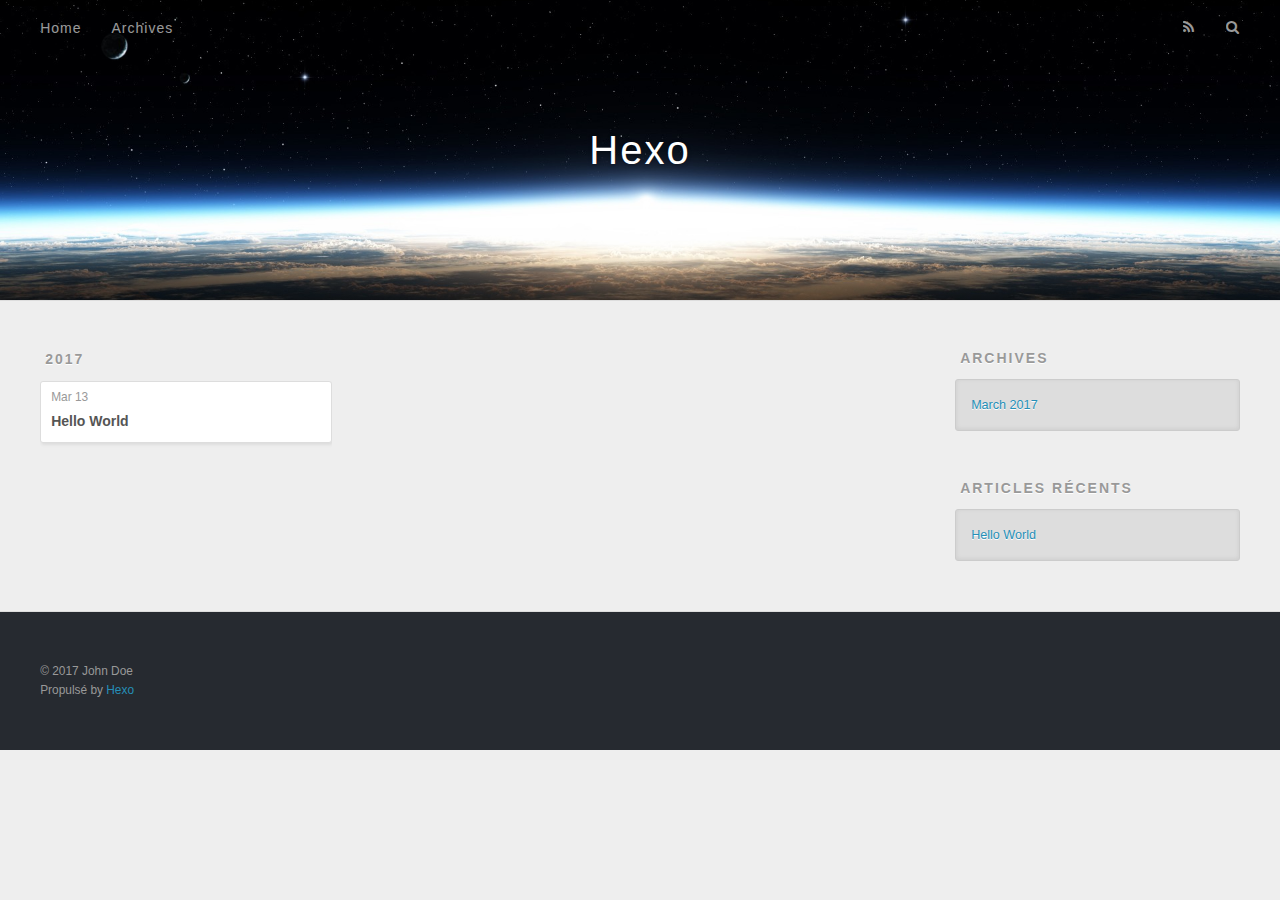
==== archives/index.html @ 90e28f45 "Site updated: 2017-03-13 23:18:36" ====
<!DOCTYPE html>
<html>
<head>
  <meta charset="utf-8">
  
  <title>Archives | Hexo</title>
  <meta name="viewport" content="width=device-width, initial-scale=1, maximum-scale=1">
  <meta property="og:type" content="website">
<meta property="og:title" content="Hexo">
<meta property="og:url" content="http://yoursite.com/archives/index.html">
<meta property="og:site_name" content="Hexo">
<meta name="twitter:card" content="summary">
<meta name="twitter:title" content="Hexo">
  
    <link rel="alternate" href="/atom.xml" title="Hexo" type="application/atom+xml">
  
  
    <link rel="icon" href="/favicon.png">
  
  
    <link href="//fonts.googleapis.com/css?family=Source+Code+Pro" rel="stylesheet" type="text/css">
  
  <link rel="stylesheet" href="/css/style.css">
  

</head>

<body>
  <div id="container">
    <div id="wrap">
      <header id="header">
  <div id="banner"></div>
  <div id="header-outer" class="outer">
    <div id="header-title" class="inner">
      <h1 id="logo-wrap">
        <a href="/" id="logo">Hexo</a>
      </h1>
      
    </div>
    <div id="header-inner" class="inner">
      <nav id="main-nav">
        <a id="main-nav-toggle" class="nav-icon"></a>
        
          <a class="main-nav-link" href="/">Home</a>
        
          <a class="main-nav-link" href="/archives">Archives</a>
        
      </nav>
      <nav id="sub-nav">
        
          <a id="nav-rss-link" class="nav-icon" href="/atom.xml" title="Flux RSS"></a>
        
        <a id="nav-search-btn" class="nav-icon" title="Rechercher"></a>
      </nav>
      <div id="search-form-wrap">
        <form action="//google.com/search" method="get" accept-charset="UTF-8" class="search-form"><input type="search" name="q" results="0" class="search-form-input" placeholder="Search"><button type="submit" class="search-form-submit">&#xF002;</button><input type="hidden" name="sitesearch" value="http://yoursite.com"></form>
      </div>
    </div>
  </div>
</header>
      <div class="outer">
        <section id="main">
  
  
    
    
      
      
      <section class="archives-wrap">
        <div class="archive-year-wrap">
          <a href="/archives/2017" class="archive-year">2017</a>
        </div>
        <div class="archives">
    
    <article class="archive-article archive-type-post">
  <div class="archive-article-inner">
    <header class="archive-article-header">
      <a href="/2017/03/13/hello-world/" class="archive-article-date">
  <time datetime="2017-03-13T15:15:08.000Z" itemprop="datePublished">Mar 13</time>
</a>
      
  
    <h1 itemprop="name">
      <a class="archive-article-title" href="/2017/03/13/hello-world/">Hello World</a>
    </h1>
  

    </header>
  </div>
</article>
  
  
    </div></section>
  

</section>
        
          <aside id="sidebar">
  
    

  
    

  
    
  
    
  <div class="widget-wrap">
    <h3 class="widget-title">Archives</h3>
    <div class="widget">
      <ul class="archive-list"><li class="archive-list-item"><a class="archive-list-link" href="/archives/2017/03/">March 2017</a></li></ul>
    </div>
  </div>


  
    
  <div class="widget-wrap">
    <h3 class="widget-title">Articles récents</h3>
    <div class="widget">
      <ul>
        
          <li>
            <a href="/2017/03/13/hello-world/">Hello World</a>
          </li>
        
      </ul>
    </div>
  </div>

  
</aside>
        
      </div>
      <footer id="footer">
  
  <div class="outer">
    <div id="footer-info" class="inner">
      &copy; 2017 John Doe<br>
      Propulsé by <a href="http://hexo.io/" target="_blank">Hexo</a>
    </div>
  </div>
</footer>
    </div>
    <nav id="mobile-nav">
  
    <a href="/" class="mobile-nav-link">Home</a>
  
    <a href="/archives" class="mobile-nav-link">Archives</a>
  
</nav>
    

<script src="//ajax.googleapis.com/ajax/libs/jquery/2.0.3/jquery.min.js"></script>


  <link rel="stylesheet" href="/fancybox/jquery.fancybox.css">
  <script src="/fancybox/jquery.fancybox.pack.js"></script>


<script src="/js/script.js"></script>

  </div>
</body>
</html>
---- css/style.css ----
body {
  width: 100%;
}
body:before,
body:after {
  content: "";
  display: table;
}
body:after {
  clear: both;
}
html,
body,
div,
span,
applet,
object,
iframe,
h1,
h2,
h3,
h4,
h5,
h6,
p,
blockquote,
pre,
a,
abbr,
acronym,
address,
big,
cite,
code,
del,
dfn,
em,
img,
ins,
kbd,
q,
s,
samp,
small,
strike,
strong,
sub,
sup,
tt,
var,
dl,
dt,
dd,
ol,
ul,
li,
fieldset,
form,
label,
legend,
table,
caption,
tbody,
tfoot,
thead,
tr,
th,
td {
  margin: 0;
  padding: 0;
  border: 0;
  outline: 0;
  font-weight: inherit;
  font-style: inherit;
  font-family: inherit;
  font-size: 100%;
  vertical-align: baseline;
}
body {
  line-height: 1;
  color: #000;
  background: #fff;
}
ol,
ul {
  list-style: none;
}
table {
  border-collapse: separate;
  border-spacing: 0;
  vertical-align: middle;
}
caption,
th,
td {
  text-align: left;
  font-weight: normal;
  vertical-align: middle;
}
a img {
  border: none;
}
input,
button {
  margin: 0;
  padding: 0;
}
input::-moz-focus-inner,
button::-moz-focus-inner {
  border: 0;
  padding: 0;
}
@font-face {
  font-family: FontAwesome;
  font-style: normal;
  font-weight: normal;
  src: url("fonts/fontawesome-webfont.eot?v=#4.0.3");
  src: url("fonts/fontawesome-webfont.eot?#iefix&v=#4.0.3") format("embedded-opentype"), url("fonts/fontawesome-webfont.woff?v=#4.0.3") format("woff"), url("fonts/fontawesome-webfont.ttf?v=#4.0.3") format("truetype"), url("fonts/fontawesome-webfont.svg#fontawesomeregular?v=#4.0.3") format("svg");
}
html,
body,
#container {
  height: 100%;
}
body {
  background: #eee;
  font: 14px "Helvetica Neue", Helvetica, Arial, sans-serif;
  -webkit-text-size-adjust: 100%;
}
.outer {
  max-width: 1220px;
  margin: 0 auto;
  padding: 0 20px;
}
.outer:before,
.outer:after {
  content: "";
  display: table;
}
.outer:after {
  clear: both;
}
.inner {
  display: inline;
  float: left;
  width: 98.33333333333333%;
  margin: 0 0.833333333333333%;
}
.left,
.alignleft {
  float: left;
}
.right,
.alignright {
  float: right;
}
.clear {
  clear: both;
}
#container {
  position: relative;
}
.mobile-nav-on {
  overflow: hidden;
}
#wrap {
  height: 100%;
  width: 100%;
  position: absolute;
  top: 0;
  left: 0;
  -webkit-transition: 0.2s ease-out;
  -moz-transition: 0.2s ease-out;
  -ms-transition: 0.2s ease-out;
  transition: 0.2s ease-out;
  z-index: 1;
  background: #eee;
}
.mobile-nav-on #wrap {
  left: 280px;
}
@media screen and (min-width: 768px) {
  #main {
    display: inline;
    float: left;
    width: 73.33333333333333%;
    margin: 0 0.833333333333333%;
  }
}
.article-date,
.article-category-link,
.archive-year,
.widget-title {
  text-decoration: none;
  text-transform: uppercase;
  letter-spacing: 2px;
  color: #999;
  margin-bottom: 1em;
  margin-left: 5px;
  line-height: 1em;
  text-shadow: 0 1px #fff;
  font-weight: bold;
}
.article-inner,
.archive-article-inner {
  background: #fff;
  -webkit-box-shadow: 1px 2px 3px #ddd;
  box-shadow: 1px 2px 3px #ddd;
  border: 1px solid #ddd;
  border-radius: 3px;
}
.article-entry h1,
.widget h1 {
  font-size: 2em;
}
.article-entry h2,
.widget h2 {
  font-size: 1.5em;
}
.article-entry h3,
.widget h3 {
  font-size: 1.3em;
}
.article-entry h4,
.widget h4 {
  font-size: 1.2em;
}
.article-entry h5,
.widget h5 {
  font-size: 1em;
}
.article-entry h6,
.widget h6 {
  font-size: 1em;
  color: #999;
}
.article-entry hr,
.widget hr {
  border: 1px dashed #ddd;
}
.article-entry strong,
.widget strong {
  font-weight: bold;
}
.article-entry em,
.widget em,
.article-entry cite,
.widget cite {
  font-style: italic;
}
.article-entry sup,
.widget sup,
.article-entry sub,
.widget sub {
  font-size: 0.75em;
  line-height: 0;
  position: relative;
  vertical-align: baseline;
}
.article-entry sup,
.widget sup {
  top: -0.5em;
}
.article-entry sub,
.widget sub {
  bottom: -0.2em;
}
.article-entry small,
.widget small {
  font-size: 0.85em;
}
.article-entry acronym,
.widget acronym,
.article-entry abbr,
.widget abbr {
  border-bottom: 1px dotted;
}
.article-entry ul,
.widget ul,
.article-entry ol,
.widget ol,
.article-entry dl,
.widget dl {
  margin: 0 20px;
  line-height: 1.6em;
}
.article-entry ul ul,
.widget ul ul,
.article-entry ol ul,
.widget ol ul,
.article-entry ul ol,
.widget ul ol,
.article-entry ol ol,
.widget ol ol {
  margin-top: 0;
  margin-bottom: 0;
}
.article-entry ul,
.widget ul {
  list-style: disc;
}
.article-entry ol,
.widget ol {
  list-style: decimal;
}
.article-entry dt,
.widget dt {
  font-weight: bold;
}
#header {
  height: 300px;
  position: relative;
  border-bottom: 1px solid #ddd;
}
#header:before,
#header:after {
  content: "";
  position: absolute;
  left: 0;
  right: 0;
  height: 40px;
}
#header:before {
  top: 0;
  background: -webkit-linear-gradient(rgba(0,0,0,0.2), transparent);
  background: -moz-linear-gradient(rgba(0,0,0,0.2), transparent);
  background: -ms-linear-gradient(rgba(0,0,0,0.2), transparent);
  background: linear-gradient(rgba(0,0,0,0.2), transparent);
}
#header:after {
  bottom: 0;
  background: -webkit-linear-gradient(transparent, rgba(0,0,0,0.2));
  background: -moz-linear-gradient(transparent, rgba(0,0,0,0.2));
  background: -ms-linear-gradient(transparent, rgba(0,0,0,0.2));
  background: linear-gradient(transparent, rgba(0,0,0,0.2));
}
#header-outer {
  height: 100%;
  position: relative;
}
#header-inner {
  position: relative;
  overflow: hidden;
}
#banner {
  position: absolute;
  top: 0;
  left: 0;
  width: 100%;
  height: 100%;
  background: url("images/banner.jpg") center #000;
  -webkit-background-size: cover;
  -moz-background-size: cover;
  background-size: cover;
  z-index: -1;
}
#header-title {
  text-align: center;
  height: 40px;
  position: absolute;
  top: 50%;
  left: 0;
  margin-top: -20px;
}
#logo,
#subtitle {
  text-decoration: none;
  color: #fff;
  font-weight: 300;
  text-shadow: 0 1px 4px rgba(0,0,0,0.3);
}
#logo {
  font-size: 40px;
  line-height: 40px;
  letter-spacing: 2px;
}
#subtitle {
  font-size: 16px;
  line-height: 16px;
  letter-spacing: 1px;
}
#subtitle-wrap {
  margin-top: 16px;
}
#main-nav {
  float: left;
  margin-left: -15px;
}
.nav-icon,
.main-nav-link {
  float: left;
  color: #fff;
  opacity: 0.6;
  text-decoration: none;
  text-shadow: 0 1px rgba(0,0,0,0.2);
  -webkit-transition: opacity 0.2s;
  -moz-transition: opacity 0.2s;
  -ms-transition: opacity 0.2s;
  transition: opacity 0.2s;
  display: block;
  padding: 20px 15px;
}
.nav-icon:hover,
.main-nav-link:hover {
  opacity: 1;
}
.nav-icon {
  font-family: FontAwesome;
  text-align: center;
  font-size: 14px;
  width: 14px;
  height: 14px;
  padding: 20px 15px;
  position: relative;
  cursor: pointer;
}
.main-nav-link {
  font-weight: 300;
  letter-spacing: 1px;
}
@media screen and (max-width: 479px) {
  .main-nav-link {
    display: none;
  }
}
#main-nav-toggle {
  display: none;
}
#main-nav-toggle:before {
  content: "\f0c9";
}
@media screen and (max-width: 479px) {
  #main-nav-toggle {
    display: block;
  }
}
#sub-nav {
  float: right;
  margin-right: -15px;
}
#nav-rss-link:before {
  content: "\f09e";
}
#nav-search-btn:before {
  content: "\f002";
}
#search-form-wrap {
  position: absolute;
  top: 15px;
  width: 150px;
  height: 30px;
  right: -150px;
  opacity: 0;
  -webkit-transition: 0.2s ease-out;
  -moz-transition: 0.2s ease-out;
  -ms-transition: 0.2s ease-out;
  transition: 0.2s ease-out;
}
#search-form-wrap.on {
  opacity: 1;
  right: 0;
}
@media screen and (max-width: 479px) {
  #search-form-wrap {
    width: 100%;
    right: -100%;
  }
}
.search-form {
  position: absolute;
  top: 0;
  left: 0;
  right: 0;
  background: #fff;
  padding: 5px 15px;
  border-radius: 15px;
  -webkit-box-shadow: 0 0 10px rgba(0,0,0,0.3);
  box-shadow: 0 0 10px rgba(0,0,0,0.3);
}
.search-form-input {
  border: none;
  background: none;
  color: #555;
  width: 100%;
  font: 13px "Helvetica Neue", Helvetica, Arial, sans-serif;
  outline: none;
}
.search-form-input::-webkit-search-results-decoration,
.search-form-input::-webkit-search-cancel-button {
  -webkit-appearance: none;
}
.search-form-submit {
  position: absolute;
  top: 50%;
  right: 10px;
  margin-top: -7px;
  font: 13px FontAwesome;
  border: none;
  background: none;
  color: #bbb;
  cursor: pointer;
}
.search-form-submit:hover,
.search-form-submit:focus {
  color: #777;
}
.article {
  margin: 50px 0;
}
.article-inner {
  overflow: hidden;
}
.article-meta:before,
.article-meta:after {
  content: "";
  display: table;
}
.article-meta:after {
  clear: both;
}
.article-date {
  float: left;
}
.article-category {
  float: left;
  line-height: 1em;
  color: #ccc;
  text-shadow: 0 1px #fff;
  margin-left: 8px;
}
.article-category:before {
  content: "\2022";
}
.article-category-link {
  margin: 0 12px 1em;
}
.article-header {
  padding: 20px 20px 0;
}
.article-title {
  text-decoration: none;
  font-size: 2em;
  font-weight: bold;
  color: #555;
  line-height: 1.1em;
  -webkit-transition: color 0.2s;
  -moz-transition: color 0.2s;
  -ms-transition: color 0.2s;
  transition: color 0.2s;
}
a.article-title:hover {
  color: #258fb8;
}
.article-entry {
  color: #555;
  padding: 0 20px;
}
.article-entry:before,
.article-entry:after {
  content: "";
  display: table;
}
.article-entry:after {
  clear: both;
}
.article-entry p,
.article-entry table {
  line-height: 1.6em;
  margin: 1.6em 0;
}
.article-entry h1,
.article-entry h2,
.article-entry h3,
.article-entry h4,
.article-entry h5,
.article-entry h6 {
  font-weight: bold;
}
.article-entry h1,
.article-entry h2,
.article-entry h3,
.article-entry h4,
.article-entry h5,
.article-entry h6 {
  line-height: 1.1em;
  margin: 1.1em 0;
}
.article-entry a {
  color: #258fb8;
  text-decoration: none;
}
.article-entry a:hover {
  text-decoration: underline;
}
.article-entry ul,
.article-entry ol,
.article-entry dl {
  margin-top: 1.6em;
  margin-bottom: 1.6em;
}
.article-entry img,
.article-entry video {
  max-width: 100%;
  height: auto;
  display: block;
  margin: auto;
}
.article-entry iframe {
  border: none;
}
.article-entry table {
  width: 100%;
  border-collapse: collapse;
  border-spacing: 0;
}
.article-entry th {
  font-weight: bold;
  border-bottom: 3px solid #ddd;
  padding-bottom: 0.5em;
}
.article-entry td {
  border-bottom: 1px solid #ddd;
  padding: 10px 0;
}
.article-entry blockquote {
  font-family: Georgia, "Times New Roman", serif;
  font-size: 1.4em;
  margin: 1.6em 20px;
  text-align: center;
}
.article-entry blockquote footer {
  font-size: 14px;
  margin: 1.6em 0;
  font-family: "Helvetica Neue", Helvetica, Arial, sans-serif;
}
.article-entry blockquote footer cite:before {
  content: "—";
  padding: 0 0.5em;
}
.article-entry .pullquote {
  text-align: left;
  width: 45%;
  margin: 0;
}
.article-entry .pullquote.left {
  margin-left: 0.5em;
  margin-right: 1em;
}
.article-entry .pullquote.right {
  margin-right: 0.5em;
  margin-left: 1em;
}
.article-entry .caption {
  color: #999;
  display: block;
  font-size: 0.9em;
  margin-top: 0.5em;
  position: relative;
  text-align: center;
}
.article-entry .video-container {
  position: relative;
  padding-top: 56.25%;
  height: 0;
  overflow: hidden;
}
.article-entry .video-container iframe,
.article-entry .video-container object,
.article-entry .video-container embed {
  position: absolute;
  top: 0;
  left: 0;
  width: 100%;
  height: 100%;
  margin-top: 0;
}
.article-more-link a {
  display: inline-block;
  line-height: 1em;
  padding: 6px 15px;
  border-radius: 15px;
  background: #eee;
  color: #999;
  text-shadow: 0 1px #fff;
  text-decoration: none;
}
.article-more-link a:hover {
  background: #258fb8;
  color: #fff;
  text-decoration: none;
  text-shadow: 0 1px #1e7293;
}
.article-footer {
  font-size: 0.85em;
  line-height: 1.6em;
  border-top: 1px solid #ddd;
  padding-top: 1.6em;
  margin: 0 20px 20px;
}
.article-footer:before,
.article-footer:after {
  content: "";
  display: table;
}
.article-footer:after {
  clear: both;
}
.article-footer a {
  color: #999;
  text-decoration: none;
}
.article-footer a:hover {
  color: #555;
}
.article-tag-list-item {
  float: left;
  margin-right: 10px;
}
.article-tag-list-link:before {
  content: "#";
}
.article-comment-link {
  float: right;
}
.article-comment-link:before {
  content: "\f075";
  font-family: FontAwesome;
  padding-right: 8px;
}
.article-share-link {
  cursor: pointer;
  float: right;
  margin-left: 20px;
}
.article-share-link:before {
  content: "\f064";
  font-family: FontAwesome;
  padding-right: 6px;
}
#article-nav {
  position: relative;
}
#article-nav:before,
#article-nav:after {
  content: "";
  display: table;
}
#article-nav:after {
  clear: both;
}
@media screen and (min-width: 768px) {
  #article-nav {
    margin: 50px 0;
  }
  #article-nav:before {
    width: 8px;
    height: 8px;
    position: absolute;
    top: 50%;
    left: 50%;
    margin-top: -4px;
    margin-left: -4px;
    content: "";
    border-radius: 50%;
    background: #ddd;
    -webkit-box-shadow: 0 1px 2px #fff;
    box-shadow: 0 1px 2px #fff;
  }
}
.article-nav-link-wrap {
  text-decoration: none;
  text-shadow: 0 1px #fff;
  color: #999;
  -webkit-box-sizing: border-box;
  -moz-box-sizing: border-box;
  box-sizing: border-box;
  margin-top: 50px;
  text-align: center;
  display: block;
}
.article-nav-link-wrap:hover {
  color: #555;
}
@media screen and (min-width: 768px) {
  .article-nav-link-wrap {
    width: 50%;
    margin-top: 0;
  }
}
@media screen and (min-width: 768px) {
  #article-nav-newer {
    float: left;
    text-align: right;
    padding-right: 20px;
  }
}
@media screen and (min-width: 768px) {
  #article-nav-older {
    float: right;
    text-align: left;
    padding-left: 20px;
  }
}
.article-nav-caption {
  text-transform: uppercase;
  letter-spacing: 2px;
  color: #ddd;
  line-height: 1em;
  font-weight: bold;
}
#article-nav-newer .article-nav-caption {
  margin-right: -2px;
}
.article-nav-title {
  font-size: 0.85em;
  line-height: 1.6em;
  margin-top: 0.5em;
}
.article-share-box {
  position: absolute;
  display: none;
  background: #fff;
  -webkit-box-shadow: 1px 2px 10px rgba(0,0,0,0.2);
  box-shadow: 1px 2px 10px rgba(0,0,0,0.2);
  border-radius: 3px;
  margin-left: -145px;
  overflow: hidden;
  z-index: 1;
}
.article-share-box.on {
  display: block;
}
.article-share-input {
  width: 100%;
  background: none;
  -webkit-box-sizing: border-box;
  -moz-box-sizing: border-box;
  box-sizing: border-box;
  font: 14px "Helvetica Neue", Helvetica, Arial, sans-serif;
  padding: 0 15px;
  color: #555;
  outline: none;
  border: 1px solid #ddd;
  border-radius: 3px 3px 0 0;
  height: 36px;
  line-height: 36px;
}
.article-share-links {
  background: #eee;
}
.article-share-links:before,
.article-share-links:after {
  content: "";
  display: table;
}
.article-share-links:after {
  clear: both;
}
.article-share-twitter,
.article-share-facebook,
.article-share-pinterest,
.article-share-google {
  width: 50px;
  height: 36px;
  display: block;
  float: left;
  position: relative;
  color: #999;
  text-shadow: 0 1px #fff;
}
.article-share-twitter:before,
.article-share-facebook:before,
.article-share-pinterest:before,
.article-share-google:before {
  font-size: 20px;
  font-family: FontAwesome;
  width: 20px;
  height: 20px;
  position: absolute;
  top: 50%;
  left: 50%;
  margin-top: -10px;
  margin-left: -10px;
  text-align: center;
}
.article-share-twitter:hover,
.article-share-facebook:hover,
.article-share-pinterest:hover,
.article-share-google:hover {
  color: #fff;
}
.article-share-twitter:before {
  content: "\f099";
}
.article-share-twitter:hover {
  background: #00aced;
  text-shadow: 0 1px #008abe;
}
.article-share-facebook:before {
  content: "\f09a";
}
.article-share-facebook:hover {
  background: #3b5998;
  text-shadow: 0 1px #2f477a;
}
.article-share-pinterest:before {
  content: "\f0d2";
}
.article-share-pinterest:hover {
  background: #cb2027;
  text-shadow: 0 1px #a21a1f;
}
.article-share-google:before {
  content: "\f0d5";
}
.article-share-google:hover {
  background: #dd4b39;
  text-shadow: 0 1px #be3221;
}
.article-gallery {
  background: #000;
  position: relative;
}
.article-gallery-photos {
  position: relative;
  overflow: hidden;
}
.article-gallery-img {
  display: none;
  max-width: 100%;
}
.article-gallery-img:first-child {
  display: block;
}
.article-gallery-img.loaded {
  position: absolute;
  display: block;
}
.article-gallery-img img {
  display: block;
  max-width: 100%;
  margin: 0 auto;
}
#comments {
  background: #fff;
  -webkit-box-shadow: 1px 2px 3px #ddd;
  box-shadow: 1px 2px 3px #ddd;
  padding: 20px;
  border: 1px solid #ddd;
  border-radius: 3px;
  margin: 50px 0;
}
#comments a {
  color: #258fb8;
}
.archives-wrap {
  margin: 50px 0;
}
.archives:before,
.archives:after {
  content: "";
  display: table;
}
.archives:after {
  clear: both;
}
.archive-year-wrap {
  margin-bottom: 1em;
}
.archives {
  -webkit-column-gap: 10px;
  -moz-column-gap: 10px;
  column-gap: 10px;
}
@media screen and (min-width: 480px) and (max-width: 767px) {
  .archives {
    -webkit-column-count: 2;
    -moz-column-count: 2;
    column-count: 2;
  }
}
@media screen and (min-width: 768px) {
  .archives {
    -webkit-column-count: 3;
    -moz-column-count: 3;
    column-count: 3;
  }
}
.archive-article {
  -webkit-column-break-inside: avoid;
  page-break-inside: avoid;
  overflow: hidden;
  break-inside: avoid-column;
}
.archive-article-inner {
  padding: 10px;
  margin-bottom: 15px;
}
.archive-article-title {
  text-decoration: none;
  font-weight: bold;
  color: #555;
  -webkit-transition: color 0.2s;
  -moz-transition: color 0.2s;
  -ms-transition: color 0.2s;
  transition: color 0.2s;
  line-height: 1.6em;
}
.archive-article-title:hover {
  color: #258fb8;
}
.archive-article-footer {
  margin-top: 1em;
}
.archive-article-date {
  color: #999;
  text-decoration: none;
  font-size: 0.85em;
  line-height: 1em;
  margin-bottom: 0.5em;
  display: block;
}
#page-nav {
  margin: 50px auto;
  background: #fff;
  -webkit-box-shadow: 1px 2px 3px #ddd;
  box-shadow: 1px 2px 3px #ddd;
  border: 1px solid #ddd;
  border-radius: 3px;
  text-align: center;
  color: #999;
  overflow: hidden;
}
#page-nav:before,
#page-nav:after {
  content: "";
  display: table;
}
#page-nav:after {
  clear: both;
}
#page-nav a,
#page-nav span {
  padding: 10px 20px;
  line-height: 1;
  height: 2ex;
}
#page-nav a {
  color: #999;
  text-decoration: none;
}
#page-nav a:hover {
  background: #999;
  color: #fff;
}
#page-nav .prev {
  float: left;
}
#page-nav .next {
  float: right;
}
#page-nav .page-number {
  display: inline-block;
}
@media screen and (max-width: 479px) {
  #page-nav .page-number {
    display: none;
  }
}
#page-nav .current {
  color: #555;
  font-weight: bold;
}
#page-nav .space {
  color: #ddd;
}
#footer {
  background: #262a30;
  padding: 50px 0;
  border-top: 1px solid #ddd;
  color: #999;
}
#footer a {
  color: #258fb8;
  text-decoration: none;
}
#footer a:hover {
  text-decoration: underline;
}
#footer-info {
  line-height: 1.6em;
  font-size: 0.85em;
}
.article-entry pre,
.article-entry .highlight {
  background: #2d2d2d;
  margin: 0 -20px;
  padding: 15px 20px;
  border-style: solid;
  border-color: #ddd;
  border-width: 1px 0;
  overflow: auto;
  color: #ccc;
  line-height: 22.400000000000002px;
}
.article-entry .highlight .gutter pre,
.article-entry .gist .gist-file .gist-data .line-numbers {
  color: #666;
  font-size: 0.85em;
}
.article-entry pre,
.article-entry code {
  font-family: "Source Code Pro", Consolas, Monaco, Menlo, Consolas, monospace;
}
.article-entry code {
  background: #eee;
  text-shadow: 0 1px #fff;
  padding: 0 0.3em;
}
.article-entry pre code {
  background: none;
  text-shadow: none;
  padding: 0;
}
.article-entry .highlight pre {
  border: none;
  margin: 0;
  padding: 0;
}
.article-entry .highlight table {
  margin: 0;
  width: auto;
}
.article-entry .highlight td {
  border: none;
  padding: 0;
}
.article-entry .highlight figcaption {
  font-size: 0.85em;
  color: #999;
  line-height: 1em;
  margin-bottom: 1em;
}
.article-entry .highlight figcaption:before,
.article-entry .highlight figcaption:after {
  content: "";
  display: table;
}
.article-entry .highlight figcaption:after {
  clear: both;
}
.article-entry .highlight figcaption a {
  float: right;
}
.article-entry .highlight .gutter pre {
  text-align: right;
  padding-right: 20px;
}
.article-entry .highlight .line {
  height: 22.400000000000002px;
}
.article-entry .highlight .line.marked {
  background: #515151;
}
.article-entry .gist {
  margin: 0 -20px;
  border-style: solid;
  border-color: #ddd;
  border-width: 1px 0;
  background: #2d2d2d;
  padding: 15px 20px 15px 0;
}
.article-entry .gist .gist-file {
  border: none;
  font-family: "Source Code Pro", Consolas, Monaco, Menlo, Consolas, monospace;
  margin: 0;
}
.article-entry .gist .gist-file .gist-data {
  background: none;
  border: none;
}
.article-entry .gist .gist-file .gist-data .line-numbers {
  background: none;
  border: none;
  padding: 0 20px 0 0;
}
.article-entry .gist .gist-file .gist-data .line-data {
  padding: 0 !important;
}
.article-entry .gist .gist-file .highlight {
  margin: 0;
  padding: 0;
  border: none;
}
.article-entry .gist .gist-file .gist-meta {
  background: #2d2d2d;
  color: #999;
  font: 0.85em "Helvetica Neue", Helvetica, Arial, sans-serif;
  text-shadow: 0 0;
  padding: 0;
  margin-top: 1em;
  margin-left: 20px;
}
.article-entry .gist .gist-file .gist-meta a {
  color: #258fb8;
  font-weight: normal;
}
.article-entry .gist .gist-file .gist-meta a:hover {
  text-decoration: underline;
}
pre .comment,
pre .title {
  color: #999;
}
pre .variable,
pre .attribute,
pre .tag,
pre .regexp,
pre .ruby .constant,
pre .xml .tag .title,
pre .xml .pi,
pre .xml .doctype,
pre .html .doctype,
pre .css .id,
pre .css .class,
pre .css .pseudo {
  color: #f2777a;
}
pre .number,
pre .preprocessor,
pre .built_in,
pre .literal,
pre .params,
pre .constant {
  color: #f99157;
}
pre .class,
pre .ruby .class .title,
pre .css .rules .attribute {
  color: #9c9;
}
pre .string,
pre .value,
pre .inheritance,
pre .header,
pre .ruby .symbol,
pre .xml .cdata {
  color: #9c9;
}
pre .css .hexcolor {
  color: #6cc;
}
pre .function,
pre .python .decorator,
pre .python .title,
pre .ruby .function .title,
pre .ruby .title .keyword,
pre .perl .sub,
pre .javascript .title,
pre .coffeescript .title {
  color: #69c;
}
pre .keyword,
pre .javascript .function {
  color: #c9c;
}
@media screen and (max-width: 479px) {
  #mobile-nav {
    position: absolute;
    top: 0;
    left: 0;
    width: 280px;
    height: 100%;
    background: #191919;
    border-right: 1px solid #fff;
  }
}
@media screen and (max-width: 479px) {
  .mobile-nav-link {
    display: block;
    color: #999;
    text-decoration: none;
    padding: 15px 20px;
    font-weight: bold;
  }
  .mobile-nav-link:hover {
    color: #fff;
  }
}
@media screen and (min-width: 768px) {
  #sidebar {
    display: inline;
    float: left;
    width: 23.333333333333332%;
    margin: 0 0.833333333333333%;
  }
}
.widget-wrap {
  margin: 50px 0;
}
.widget {
  color: #777;
  text-shadow: 0 1px #fff;
  background: #ddd;
  -webkit-box-shadow: 0 -1px 4px #ccc inset;
  box-shadow: 0 -1px 4px #ccc inset;
  border: 1px solid #ccc;
  padding: 15px;
  border-radius: 3px;
}
.widget a {
  color: #258fb8;
  text-decoration: none;
}
.widget a:hover {
  text-decoration: underline;
}
.widget ul ul,
.widget ol ul,
.widget dl ul,
.widget ul ol,
.widget ol ol,
.widget dl ol,
.widget ul dl,
.widget ol dl,
.widget dl dl {
  margin-left: 15px;
  list-style: disc;
}
.widget {
  line-height: 1.6em;
  word-wrap: break-word;
  font-size: 0.9em;
}
.widget ul,
.widget ol {
  list-style: none;
  margin: 0;
}
.widget ul ul,
.widget ol ul,
.widget ul ol,
.widget ol ol {
  margin: 0 20px;
}
.widget ul ul,
.widget ol ul {
  list-style: disc;
}
.widget ul ol,
.widget ol ol {
  list-style: decimal;
}
.category-list-count,
.tag-list-count,
.archive-list-count {
  padding-left: 5px;
  color: #999;
  font-size: 0.85em;
}
.category-list-count:before,
.tag-list-count:before,
.archive-list-count:before {
  content: "(";
}
.category-list-count:after,
.tag-list-count:after,
.archive-list-count:after {
  content: ")";
}
.tagcloud a {
  margin-right: 5px;
  display: inline-block;
}
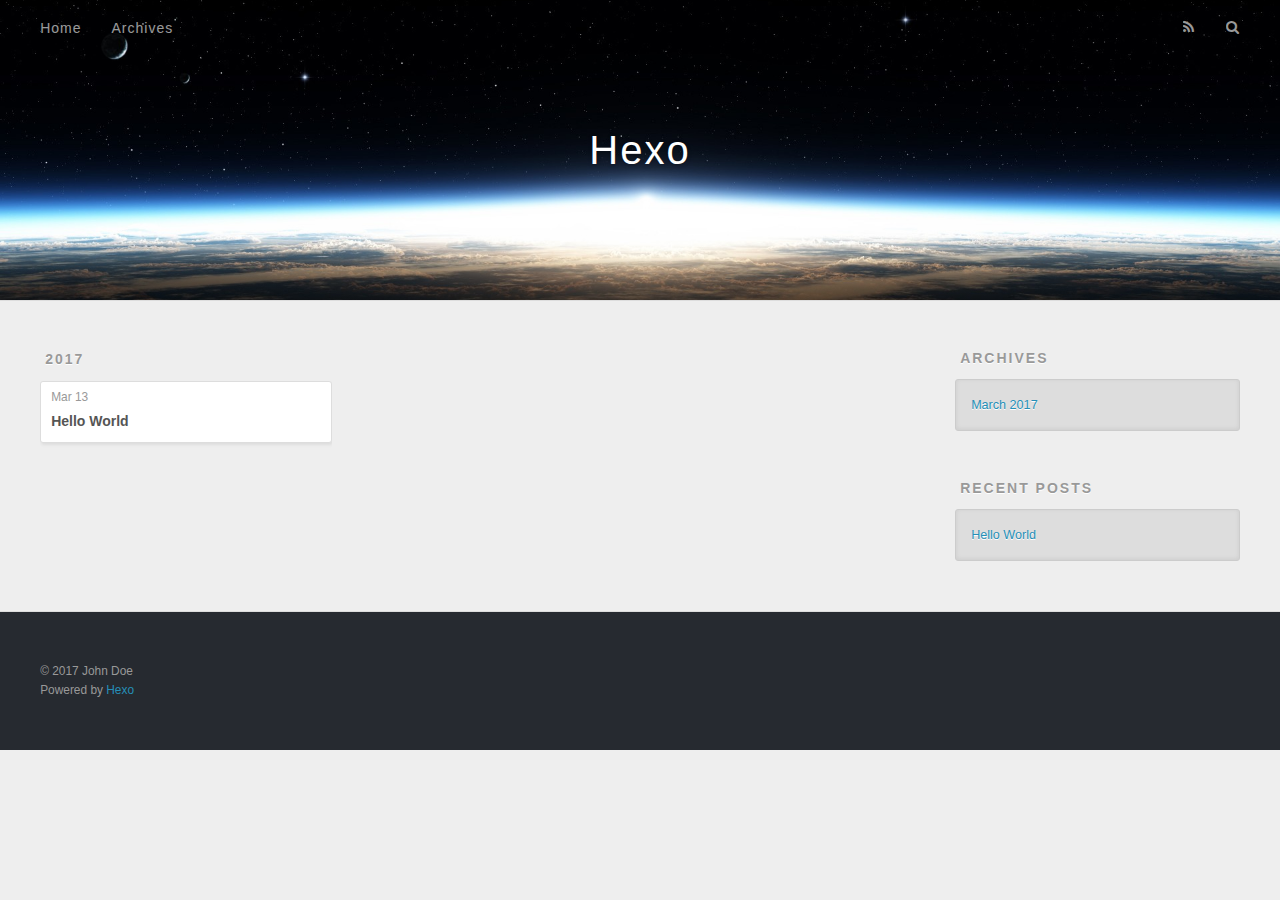
==== commit d5a0cc21: "Site updated: 2017-03-14 00:41:36" ====
--- a/archives/index.html
+++ b/archives/index.html
@@ -48,9 +48,9 @@
       </nav>
       <nav id="sub-nav">
         
-          <a id="nav-rss-link" class="nav-icon" href="/atom.xml" title="Flux RSS"></a>
+          <a id="nav-rss-link" class="nav-icon" href="/atom.xml" title="RSS Feed"></a>
         
-        <a id="nav-search-btn" class="nav-icon" title="Rechercher"></a>
+        <a id="nav-search-btn" class="nav-icon" title="Search"></a>
       </nav>
       <div id="search-form-wrap">
         <form action="//google.com/search" method="get" accept-charset="UTF-8" class="search-form"><input type="search" name="q" results="0" class="search-form-input" placeholder="Search"><button type="submit" class="search-form-submit">&#xF002;</button><input type="hidden" name="sitesearch" value="http://yoursite.com"></form>
@@ -117,7 +117,7 @@
   
     
   <div class="widget-wrap">
-    <h3 class="widget-title">Articles récents</h3>
+    <h3 class="widget-title">Recent Posts</h3>
     <div class="widget">
       <ul>
         
@@ -138,7 +138,7 @@
   <div class="outer">
     <div id="footer-info" class="inner">
       &copy; 2017 John Doe<br>
-      Propulsé by <a href="http://hexo.io/" target="_blank">Hexo</a>
+      Powered by <a href="http://hexo.io/" target="_blank">Hexo</a>
     </div>
   </div>
 </footer>
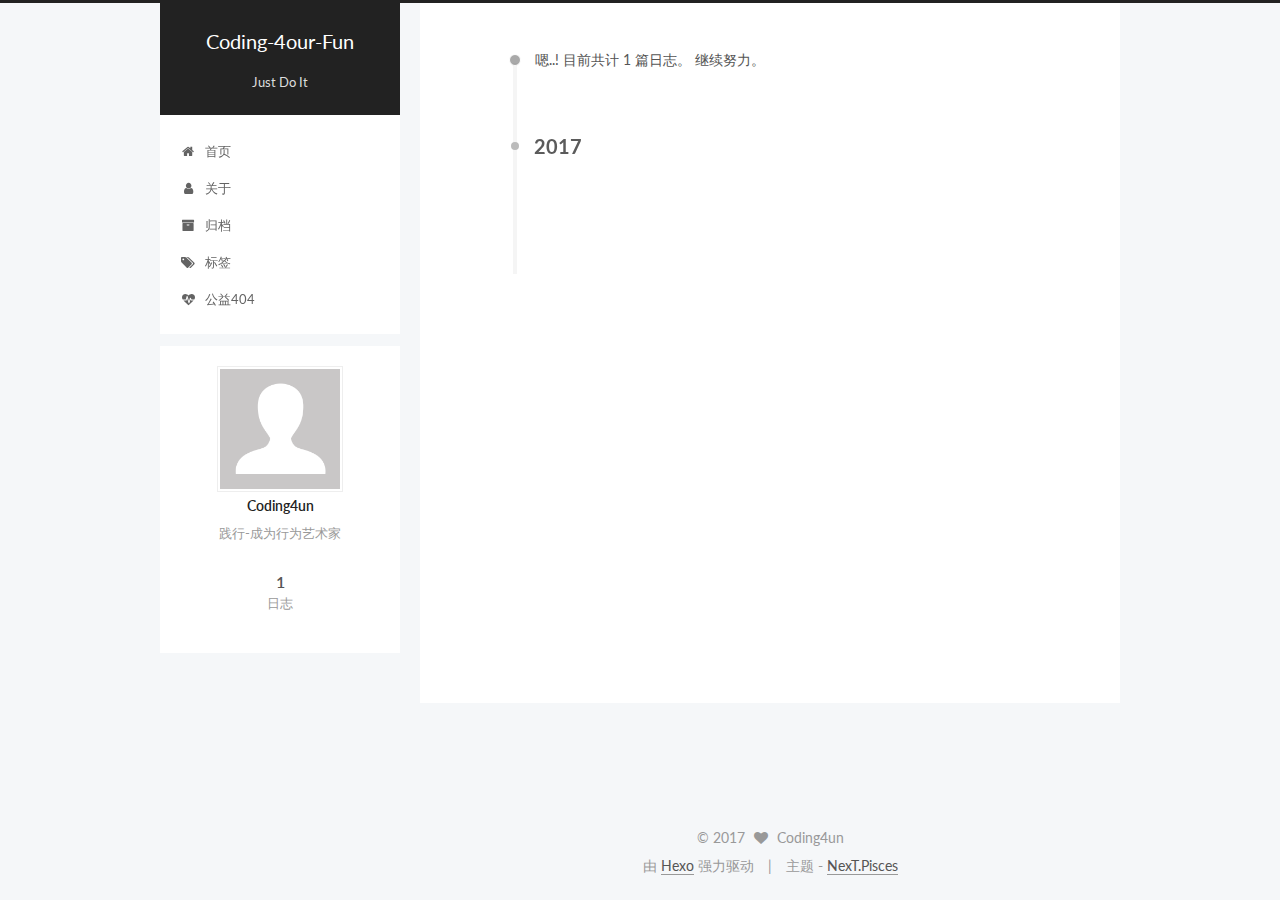
==== commit 13fc6a18: "Site updated: 2017-03-14 11:53:32" ====
--- a/archives/index.html
+++ b/archives/index.html
@@ -1,166 +1,564 @@
-<!DOCTYPE html>
-<html>
+<!doctype html>
+
+
+
+  
+
+
+<html class="theme-next pisces use-motion" lang="zh-Hans">
 <head>
-  <meta charset="utf-8">
-  
-  <title>Archives | Hexo</title>
-  <meta name="viewport" content="width=device-width, initial-scale=1, maximum-scale=1">
-  <meta property="og:type" content="website">
-<meta property="og:title" content="Hexo">
+  <meta charset="UTF-8"/>
+<meta http-equiv="X-UA-Compatible" content="IE=edge" />
+<meta name="viewport" content="width=device-width, initial-scale=1, maximum-scale=1"/>
+
+
+
+<meta http-equiv="Cache-Control" content="no-transform" />
+<meta http-equiv="Cache-Control" content="no-siteapp" />
+
+
+
+
+
+
+
+
+
+
+
+
+
+
+
+  
+  
+  <link href="/lib/fancybox/source/jquery.fancybox.css?v=2.1.5" rel="stylesheet" type="text/css" />
+
+
+
+
+  
+  
+  
+  
+
+  
+    
+    
+  
+
+  
+
+  
+
+  
+
+  
+
+  
+    
+    
+    <link href="//fonts.googleapis.com/css?family=Lato:300,300italic,400,400italic,700,700italic&subset=latin,latin-ext" rel="stylesheet" type="text/css">
+  
+
+
+
+
+
+
+<link href="/lib/font-awesome/css/font-awesome.min.css?v=4.6.2" rel="stylesheet" type="text/css" />
+
+<link href="/css/main.css?v=5.1.0" rel="stylesheet" type="text/css" />
+
+
+  <meta name="keywords" content="Hexo, NexT" />
+
+
+
+
+
+
+
+
+  <link rel="shortcut icon" type="image/x-icon" href="/favicon.ico?v=5.1.0" />
+
+
+
+
+
+
+<meta name="description" content="践行-成为行为艺术家">
+<meta property="og:type" content="website">
+<meta property="og:title" content="Coding-4our-Fun">
 <meta property="og:url" content="http://yoursite.com/archives/index.html">
-<meta property="og:site_name" content="Hexo">
+<meta property="og:site_name" content="Coding-4our-Fun">
+<meta property="og:description" content="践行-成为行为艺术家">
 <meta name="twitter:card" content="summary">
-<meta name="twitter:title" content="Hexo">
-  
-    <link rel="alternate" href="/atom.xml" title="Hexo" type="application/atom+xml">
-  
-  
-    <link rel="icon" href="/favicon.png">
-  
-  
-    <link href="//fonts.googleapis.com/css?family=Source+Code+Pro" rel="stylesheet" type="text/css">
-  
-  <link rel="stylesheet" href="/css/style.css">
-  
-
+<meta name="twitter:title" content="Coding-4our-Fun">
+<meta name="twitter:description" content="践行-成为行为艺术家">
+
+
+
+<script type="text/javascript" id="hexo.configurations">
+  var NexT = window.NexT || {};
+  var CONFIG = {
+    root: '/',
+    scheme: 'Pisces',
+    sidebar: {"position":"left","display":"post","offset":12,"offset_float":0,"b2t":false,"scrollpercent":false},
+    fancybox: true,
+    motion: true,
+    duoshuo: {
+      userId: '0',
+      author: '博主'
+    },
+    algolia: {
+      applicationID: '',
+      apiKey: '',
+      indexName: '',
+      hits: {"per_page":10},
+      labels: {"input_placeholder":"Search for Posts","hits_empty":"We didn't find any results for the search: ${query}","hits_stats":"${hits} results found in ${time} ms"}
+    }
+  };
+</script>
+
+
+
+  <link rel="canonical" href="http://yoursite.com/archives/"/>
+
+
+
+
+
+  <title> 归档 | Coding-4our-Fun </title>
 </head>
 
-<body>
-  <div id="container">
-    <div id="wrap">
-      <header id="header">
-  <div id="banner"></div>
-  <div id="header-outer" class="outer">
-    <div id="header-title" class="inner">
-      <h1 id="logo-wrap">
-        <a href="/" id="logo">Hexo</a>
+<body itemscope itemtype="http://schema.org/WebPage" lang="zh-Hans">
+
+  
+
+
+
+
+
+
+
+
+
+
+
+
+
+
+  
+  
+    
+  
+
+  <div class="container one-collumn sidebar-position-left  page-archive  ">
+    <div class="headband"></div>
+
+    <header id="header" class="header" itemscope itemtype="http://schema.org/WPHeader">
+      <div class="header-inner"><div class="site-brand-wrapper">
+  <div class="site-meta ">
+    
+
+    <div class="custom-logo-site-title">
+      <a href="/"  class="brand" rel="start">
+        <span class="logo-line-before"><i></i></span>
+        <span class="site-title">Coding-4our-Fun</span>
+        <span class="logo-line-after"><i></i></span>
+      </a>
+    </div>
+      
+        <p class="site-subtitle">Just Do It</p>
+      
+  </div>
+
+  <div class="site-nav-toggle">
+    <button>
+      <span class="btn-bar"></span>
+      <span class="btn-bar"></span>
+      <span class="btn-bar"></span>
+    </button>
+  </div>
+</div>
+
+<nav class="site-nav">
+  
+
+  
+    <ul id="menu" class="menu">
+      
+        
+        <li class="menu-item menu-item-home">
+          <a href="/" rel="section">
+            
+              <i class="menu-item-icon fa fa-fw fa-home"></i> <br />
+            
+            首页
+          </a>
+        </li>
+      
+        
+        <li class="menu-item menu-item-about">
+          <a href="/about" rel="section">
+            
+              <i class="menu-item-icon fa fa-fw fa-user"></i> <br />
+            
+            关于
+          </a>
+        </li>
+      
+        
+        <li class="menu-item menu-item-archives">
+          <a href="/archives" rel="section">
+            
+              <i class="menu-item-icon fa fa-fw fa-archive"></i> <br />
+            
+            归档
+          </a>
+        </li>
+      
+        
+        <li class="menu-item menu-item-tags">
+          <a href="/tags" rel="section">
+            
+              <i class="menu-item-icon fa fa-fw fa-tags"></i> <br />
+            
+            标签
+          </a>
+        </li>
+      
+        
+        <li class="menu-item menu-item-commonweal">
+          <a href="/404.html" rel="section">
+            
+              <i class="menu-item-icon fa fa-fw fa-heartbeat"></i> <br />
+            
+            公益404
+          </a>
+        </li>
+      
+
+      
+    </ul>
+  
+
+  
+</nav>
+
+
+
+ </div>
+    </header>
+
+    <main id="main" class="main">
+      <div class="main-inner">
+        <div class="content-wrap">
+          <div id="content" class="content">
+            
+
+  <section id="posts" class="posts-collapse">
+    <span class="archive-move-on"></span>
+
+    <span class="archive-page-counter">
+      
+      
+      
+        
+      
+      嗯..! 目前共计 1 篇日志。 继续努力。
+    </span>
+
+    
+
+      
+      
+      
+
+      
+        
+        <div class="collection-title">
+          <h2 class="archive-year motion-element" id="archive-year-2017">2017</h2>
+        </div>
+      
+      
+
+      
+
+  <article class="post post-type-normal" itemscope itemtype="http://schema.org/Article">
+    <header class="post-header">
+
+      <h1 class="post-title">
+        
+            <a class="post-title-link" href="/2017/03/13/hello-world/" itemprop="url">
+              
+                <span itemprop="name">Hello World</span>
+              
+            </a>
+        
       </h1>
-      
-    </div>
-    <div id="header-inner" class="inner">
-      <nav id="main-nav">
-        <a id="main-nav-toggle" class="nav-icon"></a>
-        
-          <a class="main-nav-link" href="/">Home</a>
-        
-          <a class="main-nav-link" href="/archives">Archives</a>
-        
-      </nav>
-      <nav id="sub-nav">
-        
-          <a id="nav-rss-link" class="nav-icon" href="/atom.xml" title="RSS Feed"></a>
-        
-        <a id="nav-search-btn" class="nav-icon" title="Search"></a>
-      </nav>
-      <div id="search-form-wrap">
-        <form action="//google.com/search" method="get" accept-charset="UTF-8" class="search-form"><input type="search" name="q" results="0" class="search-form-input" placeholder="Search"><button type="submit" class="search-form-submit">&#xF002;</button><input type="hidden" name="sitesearch" value="http://yoursite.com"></form>
+
+      <div class="post-meta">
+        <time class="post-time" itemprop="dateCreated"
+              datetime="2017-03-13T23:15:08+08:00"
+              content="2017-03-13" >
+          03-13
+        </time>
       </div>
+
+    </header>
+  </article>
+
+
+
+    
+
+  </section>
+
+  
+
+
+          
+          </div>
+          
+
+
+          
+
+        </div>
+        
+          
+  
+  <div class="sidebar-toggle">
+    <div class="sidebar-toggle-line-wrap">
+      <span class="sidebar-toggle-line sidebar-toggle-line-first"></span>
+      <span class="sidebar-toggle-line sidebar-toggle-line-middle"></span>
+      <span class="sidebar-toggle-line sidebar-toggle-line-last"></span>
     </div>
   </div>
-</header>
-      <div class="outer">
-        <section id="main">
-  
-  
-    
-    
-      
-      
-      <section class="archives-wrap">
-        <div class="archive-year-wrap">
-          <a href="/archives/2017" class="archive-year">2017</a>
+
+  <aside id="sidebar" class="sidebar">
+    <div class="sidebar-inner">
+
+      
+
+      
+
+      <section class="site-overview sidebar-panel sidebar-panel-active">
+        <div class="site-author motion-element" itemprop="author" itemscope itemtype="http://schema.org/Person">
+          <img class="site-author-image" itemprop="image"
+               src="/images/avatar.gif"
+               alt="Coding4un" />
+          <p class="site-author-name" itemprop="name">Coding4un</p>
+           
+              <p class="site-description motion-element" itemprop="description">践行-成为行为艺术家</p>
+          
         </div>
-        <div class="archives">
-    
-    <article class="archive-article archive-type-post">
-  <div class="archive-article-inner">
-    <header class="archive-article-header">
-      <a href="/2017/03/13/hello-world/" class="archive-article-date">
-  <time datetime="2017-03-13T15:15:08.000Z" itemprop="datePublished">Mar 13</time>
-</a>
-      
-  
-    <h1 itemprop="name">
-      <a class="archive-article-title" href="/2017/03/13/hello-world/">Hello World</a>
-    </h1>
-  
-
-    </header>
+        <nav class="site-state motion-element">
+
+          
+            <div class="site-state-item site-state-posts">
+              <a href="/archives">
+                <span class="site-state-item-count">1</span>
+                <span class="site-state-item-name">日志</span>
+              </a>
+            </div>
+          
+
+          
+
+          
+
+        </nav>
+
+        
+
+        <div class="links-of-author motion-element">
+          
+        </div>
+
+        
+        
+
+        
+        
+
+        
+
+
+      </section>
+
+      
+
+      
+
+    </div>
+  </aside>
+
+
+        
+      </div>
+    </main>
+
+    <footer id="footer" class="footer">
+      <div class="footer-inner">
+        <div class="copyright" >
+  
+  &copy; 
+  <span itemprop="copyrightYear">2017</span>
+  <span class="with-love">
+    <i class="fa fa-heart"></i>
+  </span>
+  <span class="author" itemprop="copyrightHolder">Coding4un</span>
+</div>
+
+
+<div class="powered-by">
+  由 <a class="theme-link" href="https://hexo.io">Hexo</a> 强力驱动
+</div>
+
+<div class="theme-info">
+  主题 -
+  <a class="theme-link" href="https://github.com/iissnan/hexo-theme-next">
+    NexT.Pisces
+  </a>
+</div>
+
+
+        
+
+        
+      </div>
+    </footer>
+
+    
+      <div class="back-to-top">
+        <i class="fa fa-arrow-up"></i>
+        
+      </div>
+    
+    
   </div>
-</article>
-  
-  
-    </div></section>
-  
-
-</section>
-        
-          <aside id="sidebar">
-  
-    
-
-  
-    
-
-  
-    
-  
-    
-  <div class="widget-wrap">
-    <h3 class="widget-title">Archives</h3>
-    <div class="widget">
-      <ul class="archive-list"><li class="archive-list-item"><a class="archive-list-link" href="/archives/2017/03/">March 2017</a></li></ul>
-    </div>
-  </div>
-
-
-  
-    
-  <div class="widget-wrap">
-    <h3 class="widget-title">Recent Posts</h3>
-    <div class="widget">
-      <ul>
-        
-          <li>
-            <a href="/2017/03/13/hello-world/">Hello World</a>
-          </li>
-        
-      </ul>
-    </div>
-  </div>
-
-  
-</aside>
-        
-      </div>
-      <footer id="footer">
-  
-  <div class="outer">
-    <div id="footer-info" class="inner">
-      &copy; 2017 John Doe<br>
-      Powered by <a href="http://hexo.io/" target="_blank">Hexo</a>
-    </div>
-  </div>
-</footer>
-    </div>
-    <nav id="mobile-nav">
-  
-    <a href="/" class="mobile-nav-link">Home</a>
-  
-    <a href="/archives" class="mobile-nav-link">Archives</a>
-  
-</nav>
-    
-
-<script src="//ajax.googleapis.com/ajax/libs/jquery/2.0.3/jquery.min.js"></script>
-
-
-  <link rel="stylesheet" href="/fancybox/jquery.fancybox.css">
-  <script src="/fancybox/jquery.fancybox.pack.js"></script>
-
-
-<script src="/js/script.js"></script>
-
-  </div>
+
+  
+
+<script type="text/javascript">
+  if (Object.prototype.toString.call(window.Promise) !== '[object Function]') {
+    window.Promise = null;
+  }
+</script>
+
+
+
+
+
+
+
+
+
+  
+
+
+
+
+  
+  <script type="text/javascript" src="/lib/jquery/index.js?v=2.1.3"></script>
+
+  
+  <script type="text/javascript" src="/lib/fastclick/lib/fastclick.min.js?v=1.0.6"></script>
+
+  
+  <script type="text/javascript" src="/lib/jquery_lazyload/jquery.lazyload.js?v=1.9.7"></script>
+
+  
+  <script type="text/javascript" src="/lib/velocity/velocity.min.js?v=1.2.1"></script>
+
+  
+  <script type="text/javascript" src="/lib/velocity/velocity.ui.min.js?v=1.2.1"></script>
+
+  
+  <script type="text/javascript" src="/lib/fancybox/source/jquery.fancybox.pack.js?v=2.1.5"></script>
+
+
+  
+
+
+  <script type="text/javascript" src="/js/src/utils.js?v=5.1.0"></script>
+
+  <script type="text/javascript" src="/js/src/motion.js?v=5.1.0"></script>
+
+
+
+  
+  
+
+
+  <script type="text/javascript" src="/js/src/affix.js?v=5.1.0"></script>
+
+  <script type="text/javascript" src="/js/src/schemes/pisces.js?v=5.1.0"></script>
+
+
+
+  
+  
+    <script type="text/javascript" id="motion.page.archive">
+      $('.archive-year').velocity('transition.slideLeftIn');
+    </script>
+  
+
+
+  
+
+
+  <script type="text/javascript" src="/js/src/bootstrap.js?v=5.1.0"></script>
+
+
+
+  
+
+
+
+  
+
+
+
+
+	
+
+
+
+
+
+  
+
+
+
+
+
+  
+
+
+
+
+
+  
+
+
+
+  
+  
+
+  
+
+  
+
+  
+
+  
+
+
+  
+
 </body>
-</html>+</html>
--- a/css/main.css
+++ b/css/main.css
@@ -0,0 +1,2856 @@
+/* normalize.css v3.0.2 | MIT License | git.io/normalize */
+html {
+  font-family: sans-serif; /* 1 */
+  -ms-text-size-adjust: 100%; /* 2 */
+  -webkit-text-size-adjust: 100%; /* 2 */
+}
+body {
+  margin: 0;
+}
+article,
+aside,
+details,
+figcaption,
+figure,
+footer,
+header,
+hgroup,
+main,
+menu,
+nav,
+section,
+summary {
+  display: block;
+}
+audio,
+canvas,
+progress,
+video {
+  display: inline-block; /* 1 */
+  vertical-align: baseline; /* 2 */
+}
+audio:not([controls]) {
+  display: none;
+  height: 0;
+}
+[hidden],
+template {
+  display: none;
+}
+a {
+  background-color: transparent;
+}
+a:active,
+a:hover {
+  outline: 0;
+}
+abbr[title] {
+  border-bottom: 1px dotted;
+}
+b,
+strong {
+  font-weight: bold;
+}
+dfn {
+  font-style: italic;
+}
+h1 {
+  font-size: 2em;
+  margin: 0.67em 0;
+}
+mark {
+  background: #ff0;
+  color: #000;
+}
+small {
+  font-size: 80%;
+}
+sub,
+sup {
+  font-size: 75%;
+  line-height: 0;
+  position: relative;
+  vertical-align: baseline;
+}
+sup {
+  top: -0.5em;
+}
+sub {
+  bottom: -0.25em;
+}
+img {
+  border: 0;
+}
+svg:not(:root) {
+  overflow: hidden;
+}
+figure {
+  margin: 1em 40px;
+}
+hr {
+  -moz-box-sizing: content-box;
+  box-sizing: content-box;
+  height: 0;
+}
+pre {
+  overflow: auto;
+}
+code,
+kbd,
+pre,
+samp {
+  font-family: monospace, monospace;
+  font-size: 1em;
+}
+button,
+input,
+optgroup,
+select,
+textarea {
+  color: inherit; /* 1 */
+  font: inherit; /* 2 */
+  margin: 0; /* 3 */
+}
+button {
+  overflow: visible;
+}
+button,
+select {
+  text-transform: none;
+}
+button,
+html input[type="button"],
+input[type="reset"],
+input[type="submit"] {
+  -webkit-appearance: button; /* 2 */
+  cursor: pointer; /* 3 */
+}
+button[disabled],
+html input[disabled] {
+  cursor: default;
+}
+button::-moz-focus-inner,
+input::-moz-focus-inner {
+  border: 0;
+  padding: 0;
+}
+input {
+  line-height: normal;
+}
+input[type="checkbox"],
+input[type="radio"] {
+  box-sizing: border-box; /* 1 */
+  padding: 0; /* 2 */
+}
+input[type="number"]::-webkit-inner-spin-button,
+input[type="number"]::-webkit-outer-spin-button {
+  height: auto;
+}
+input[type="search"] {
+  -webkit-appearance: textfield; /* 1 */
+  -moz-box-sizing: content-box;
+  -webkit-box-sizing: content-box; /* 2 */
+  box-sizing: content-box;
+}
+input[type="search"]::-webkit-search-cancel-button,
+input[type="search"]::-webkit-search-decoration {
+  -webkit-appearance: none;
+}
+fieldset {
+  border: 1px solid #c0c0c0;
+  margin: 0 2px;
+  padding: 0.35em 0.625em 0.75em;
+}
+legend {
+  border: 0; /* 1 */
+  padding: 0; /* 2 */
+}
+textarea {
+  overflow: auto;
+}
+optgroup {
+  font-weight: bold;
+}
+table {
+  border-collapse: collapse;
+  border-spacing: 0;
+}
+td,
+th {
+  padding: 0;
+}
+::selection {
+  background: #262a30;
+  color: #fff;
+}
+body {
+  position: relative;
+  font-family: 'Lato', "PingFang SC", "Microsoft YaHei", sans-serif;
+  font-size: 14px;
+  line-height: 2;
+  color: #555;
+  background: #f5f7f9;
+}
+@media (max-width: 767px) {
+  body {
+    padding-right: 0 !important;
+  }
+}
+@media (min-width: 768px) and (max-width: 991px) {
+  body {
+    padding-right: 0 !important;
+  }
+}
+@media (min-width: 1600px) {
+  body {
+    font-size: 16px;
+  }
+}
+h1,
+h2,
+h3,
+h4,
+h5,
+h6 {
+  margin: 0;
+  padding: 0;
+  font-weight: bold;
+  line-height: 1.5;
+  font-family: 'Lato', "PingFang SC", "Microsoft YaHei", sans-serif;
+}
+h2,
+h3,
+h4,
+h5,
+h6 {
+  margin: 20px 0 15px;
+}
+h1 {
+  font-size: 22px;
+}
+@media (max-width: 767px) {
+  h1 {
+    font-size: 18px;
+  }
+}
+h2 {
+  font-size: 20px;
+}
+@media (max-width: 767px) {
+  h2 {
+    font-size: 16px;
+  }
+}
+h3 {
+  font-size: 18px;
+}
+@media (max-width: 767px) {
+  h3 {
+    font-size: 14px;
+  }
+}
+h4 {
+  font-size: 16px;
+}
+@media (max-width: 767px) {
+  h4 {
+    font-size: 12px;
+  }
+}
+h5 {
+  font-size: 14px;
+}
+@media (max-width: 767px) {
+  h5 {
+    font-size: 10px;
+  }
+}
+h6 {
+  font-size: 12px;
+}
+@media (max-width: 767px) {
+  h6 {
+    font-size: 8px;
+  }
+}
+p {
+  margin: 0 0 25px 0;
+}
+a {
+  color: #555;
+  text-decoration: none;
+  border-bottom: 1px solid #999;
+  word-wrap: break-word;
+}
+a:hover {
+  color: #222;
+  border-bottom-color: #222;
+}
+blockquote {
+  margin: 0;
+  padding: 0;
+}
+img {
+  display: block;
+  margin: auto;
+  max-width: 100%;
+  height: auto;
+}
+hr {
+  margin: 40px 0;
+  height: 3px;
+  border: none;
+  background-color: #ddd;
+  background-image: repeating-linear-gradient(-45deg, #fff, #fff 4px, transparent 4px, transparent 8px);
+}
+blockquote {
+  padding: 0 15px;
+  color: #666;
+  border-left: 4px solid #ddd;
+}
+blockquote cite::before {
+  content: "-";
+  padding: 0 5px;
+}
+dt {
+  font-weight: 700;
+}
+dd {
+  margin: 0;
+  padding: 0;
+}
+.text-left {
+  text-align: left;
+}
+.text-center {
+  text-align: center;
+}
+.text-right {
+  text-align: right;
+}
+.text-justify {
+  text-align: justify;
+}
+.text-nowrap {
+  white-space: nowrap;
+}
+.text-lowercase {
+  text-transform: lowercase;
+}
+.text-uppercase {
+  text-transform: uppercase;
+}
+.text-capitalize {
+  text-transform: capitalize;
+}
+.center-block {
+  display: block;
+  margin-left: auto;
+  margin-right: auto;
+}
+.clearfix:before,
+.clearfix:after {
+  content: " ";
+  display: table;
+}
+.clearfix:after {
+  clear: both;
+}
+.pullquote {
+  width: 45%;
+}
+.pullquote.left {
+  float: left;
+  margin-left: 5px;
+  margin-right: 10px;
+}
+.pullquote.right {
+  float: right;
+  margin-left: 10px;
+  margin-right: 5px;
+}
+.affix.affix.affix {
+  position: fixed;
+}
+.translation {
+  margin-top: -20px;
+  font-size: 14px;
+  color: #999;
+}
+.scrollbar-measure {
+  width: 100px;
+  height: 100px;
+  overflow: scroll;
+  position: absolute;
+  top: -9999px;
+}
+.use-motion .motion-element {
+  opacity: 0;
+}
+table {
+  margin: 20px 0;
+  width: 100%;
+  border-collapse: collapse;
+  border-spacing: 0;
+  border: 1px solid #ddd;
+  font-size: 14px;
+  table-layout: fixed;
+  word-wrap: break-all;
+}
+table>tbody>tr:nth-of-type(odd) {
+  background-color: #f9f9f9;
+}
+table>tbody>tr:hover {
+  background-color: #f5f5f5;
+}
+caption,
+th,
+td {
+  padding: 8px;
+  text-align: left;
+  vertical-align: middle;
+  font-weight: normal;
+}
+th,
+td {
+  border-bottom: 3px solid #ddd;
+  border-right: 1px solid #eee;
+}
+th {
+  padding-bottom: 10px;
+  font-weight: 700;
+}
+td {
+  border-bottom-width: 1px;
+}
+html,
+body {
+  height: 100%;
+}
+.container {
+  position: relative;
+  min-height: 100%;
+}
+.header-inner {
+  margin: 0 auto;
+  padding: 100px 0 70px;
+  width: 700px;
+}
+@media (min-width: 1600px) {
+  .container .header-inner {
+    width: 900px;
+  }
+}
+.main {
+  padding-bottom: 150px;
+}
+.main-inner {
+  margin: 0 auto;
+  width: 700px;
+}
+@media (min-width: 1600px) {
+  .container .main-inner {
+    width: 900px;
+  }
+}
+.footer {
+  position: absolute;
+  left: 0;
+  bottom: 0;
+  width: 100%;
+  min-height: 50px;
+}
+.footer-inner {
+  box-sizing: border-box;
+  margin: 20px auto;
+  width: 700px;
+}
+@media (min-width: 1600px) {
+  .container .footer-inner {
+    width: 900px;
+  }
+}
+pre,
+.highlight {
+  overflow: auto;
+  margin: 20px 0;
+  padding: 0;
+  font-size: 13px;
+  color: #4d4d4c;
+  background: #f7f7f7;
+  line-height: 1.6;
+}
+pre,
+code {
+  font-family: consolas, Menlo, "PingFang SC", "Microsoft YaHei", monospace;
+}
+code {
+  padding: 2px 4px;
+  word-wrap: break-word;
+  color: #555;
+  background: #eee;
+  border-radius: 3px;
+  font-size: 13px;
+}
+pre code {
+  padding: 0;
+  color: #4d4d4c;
+  background: none;
+  text-shadow: none;
+}
+.highlight {
+  border-radius: 1px;
+}
+.highlight pre {
+  border: none;
+  margin: 0;
+  padding: 10px 0;
+}
+.highlight table {
+  margin: 0;
+  width: auto;
+  border: none;
+}
+.highlight td {
+  border: none;
+  padding: 0;
+}
+.highlight figcaption {
+  font-size: 1em;
+  color: #4d4d4c;
+  line-height: 1em;
+  margin-bottom: 1em;
+}
+.highlight figcaption:before,
+.highlight figcaption:after {
+  content: " ";
+  display: table;
+}
+.highlight figcaption:after {
+  clear: both;
+}
+.highlight figcaption a {
+  float: right;
+  color: #4d4d4c;
+}
+.highlight figcaption a:hover {
+  border-bottom-color: #4d4d4c;
+}
+.highlight .gutter pre {
+  padding-left: 10px;
+  padding-right: 10px;
+  color: #869194;
+  text-align: right;
+  background-color: #eff2f3;
+}
+.highlight .code pre {
+  padding-left: 10px;
+  padding-right: 10px;
+  background-color: #f7f7f7;
+}
+.highlight .line {
+  height: 20px;
+}
+.gutter {
+  -webkit-user-select: none;
+  -moz-user-select: none;
+  -ms-user-select: none;
+  user-select: none;
+}
+.gist table {
+  width: auto;
+}
+.gist table td {
+  border: none;
+}
+pre .deletion {
+  background: #fdd;
+}
+pre .addition {
+  background: #dfd;
+}
+pre .meta {
+  color: #8959a8;
+}
+pre .comment {
+  color: #8e908c;
+}
+pre .variable,
+pre .attribute,
+pre .tag,
+pre .regexp,
+pre .ruby .constant,
+pre .xml .tag .title,
+pre .xml .pi,
+pre .xml .doctype,
+pre .html .doctype,
+pre .css .id,
+pre .css .class,
+pre .css .pseudo {
+  color: #c82829;
+}
+pre .number,
+pre .preprocessor,
+pre .built_in,
+pre .literal,
+pre .params,
+pre .constant,
+pre .command {
+  color: #f5871f;
+}
+pre .ruby .class .title,
+pre .css .rules .attribute,
+pre .string,
+pre .value,
+pre .inheritance,
+pre .header,
+pre .ruby .symbol,
+pre .xml .cdata,
+pre .special,
+pre .number,
+pre .formula {
+  color: #718c00;
+}
+pre .title,
+pre .css .hexcolor {
+  color: #3e999f;
+}
+pre .function,
+pre .python .decorator,
+pre .python .title,
+pre .ruby .function .title,
+pre .ruby .title .keyword,
+pre .perl .sub,
+pre .javascript .title,
+pre .coffeescript .title {
+  color: #4271ae;
+}
+pre .keyword,
+pre .javascript .function {
+  color: #8959a8;
+}
+.full-image.full-image.full-image {
+  border: none;
+  max-width: 100%;
+  width: auto;
+  margin: 20px auto;
+}
+@media (min-width: 992px) {
+  .full-image.full-image.full-image {
+    max-width: none;
+    width: 118%;
+    margin: 0 -9%;
+  }
+}
+.blockquote-center,
+.page-home .post-type-quote blockquote,
+.page-post-detail .post-type-quote blockquote {
+  position: relative;
+  margin: 40px 0;
+  padding: 0;
+  border-left: none;
+  text-align: center;
+}
+.blockquote-center::before,
+.page-home .post-type-quote blockquote::before,
+.page-post-detail .post-type-quote blockquote::before,
+.blockquote-center::after,
+.page-home .post-type-quote blockquote::after,
+.page-post-detail .post-type-quote blockquote::after {
+  position: absolute;
+  content: ' ';
+  display: block;
+  width: 100%;
+  height: 24px;
+  opacity: 0.2;
+  background-repeat: no-repeat;
+  background-position: 0 -6px;
+  background-size: 22px 22px;
+}
+.blockquote-center::before,
+.page-home .post-type-quote blockquote::before,
+.page-post-detail .post-type-quote blockquote::before {
+  top: -20px;
+  background-image: url("../images/quote-l.svg");
+  border-top: 1px solid #ccc;
+}
+.blockquote-center::after,
+.page-home .post-type-quote blockquote::after,
+.page-post-detail .post-type-quote blockquote::after {
+  bottom: -20px;
+  background-image: url("../images/quote-r.svg");
+  border-bottom: 1px solid #ccc;
+  background-position: 100% 8px;
+}
+.blockquote-center p,
+.page-home .post-type-quote blockquote p,
+.page-post-detail .post-type-quote blockquote p,
+.blockquote-center div,
+.page-home .post-type-quote blockquote div,
+.page-post-detail .post-type-quote blockquote div {
+  text-align: center;
+}
+.post .post-body .group-picture img {
+  box-sizing: border-box;
+  padding: 0 3px;
+  border: none;
+}
+.post .group-picture-row {
+  overflow: hidden;
+  margin-top: 6px;
+}
+.post .group-picture-row:first-child {
+  margin-top: 0;
+}
+.post .group-picture-column {
+  float: left;
+}
+.page-post-detail .post-body .group-picture-column {
+  float: none;
+  margin-top: 10px;
+  width: auto !important;
+}
+.page-post-detail .post-body .group-picture-column img {
+  margin: 0 auto;
+}
+.page-archive .group-picture-container {
+  overflow: hidden;
+}
+.page-archive .group-picture-row {
+  float: left;
+}
+.page-archive .group-picture-row:first-child {
+  margin-top: 6px;
+}
+.page-archive .group-picture-column {
+  max-width: 150px;
+  max-height: 150px;
+}
+.note {
+  padding: 20px;
+  margin: 20px 0;
+  border: 1px solid #eee;
+  border-left-width: 5px;
+  border-radius: 3px;
+}
+.note h2,
+.note h3,
+.note h4,
+.note h5,
+.note h6 {
+  margin-top: 0;
+  margin-bottom: 5px;
+}
+.note p:last-child {
+  margin-bottom: 0;
+}
+.note code {
+  border-radius: 3px;
+}
+.note+.note {
+  margin-top: -5px;
+}
+.default {
+  border-left-color: #777;
+}
+.default h2,
+.default h3,
+.default h4,
+.default h5,
+.default h6 {
+  color: #777;
+}
+.primary {
+  border-left-color: #428bca;
+}
+.primary h2,
+.primary h3,
+.primary h4,
+.primary h5,
+.primary h6 {
+  color: #428bca;
+}
+.success {
+  border-left-color: #5cb85c;
+}
+.success h2,
+.success h3,
+.success h4,
+.success h5,
+.success h6 {
+  color: #5cb85c;
+}
+.danger {
+  border-left-color: #d9534f;
+}
+.danger h2,
+.danger h3,
+.danger h4,
+.danger h5,
+.danger h6 {
+  color: #d9534f;
+}
+.warning {
+  border-left-color: #f0ad4e;
+}
+.warning h2,
+.warning h3,
+.warning h4,
+.warning h5,
+.warning h6 {
+  color: #f0ad4e;
+}
+.info {
+  border-left-color: #5bc0de;
+}
+.info h2,
+.info h3,
+.info h4,
+.info h5,
+.info h6 {
+  color: #5bc0de;
+}
+.btn {
+  display: inline-block;
+  padding: 0 20px;
+  font-size: 14px;
+  color: #fff;
+  background: #222;
+  border: 2px solid #555;
+  text-decoration: none;
+  border-radius: 0;
+  transition-property: background-color;
+  transition-duration: 0.2s;
+  transition-timing-function: ease-in-out;
+  transition-delay: 0s;
+}
+.btn:hover,
+.post-button .btn:hover {
+  border-color: #222;
+  color: #fff;
+  background: #222;
+}
+.btn-bar {
+  display: block;
+  width: 22px;
+  height: 2px;
+  background: #555;
+  border-radius: 1px;
+}
+.btn-bar+.btn-bar {
+  margin-top: 4px;
+}
+.pagination {
+  margin: 120px 0 40px;
+  text-align: center;
+  border-top: 1px solid #eee;
+}
+.page-number-basic,
+.pagination .prev,
+.pagination .next,
+.pagination .page-number,
+.pagination .space {
+  display: inline-block;
+  position: relative;
+  top: -1px;
+  margin: 0 10px;
+  padding: 0 10px;
+  line-height: 30px;
+}
+@media (max-width: 767px) {
+  .page-number-basic,
+  .pagination .prev,
+  .pagination .next,
+  .pagination .page-number,
+  .pagination .space {
+    margin: 0 5px;
+  }
+}
+.pagination .prev,
+.pagination .next,
+.pagination .page-number {
+  border-bottom: 0;
+  border-top: 1px solid #eee;
+  transition-property: border-color;
+  transition-duration: 0.2s;
+  transition-timing-function: ease-in-out;
+  transition-delay: 0s;
+}
+.pagination .prev:hover,
+.pagination .next:hover,
+.pagination .page-number:hover {
+  border-top-color: #222;
+}
+.pagination .space {
+  padding: 0;
+  margin: 0;
+}
+.pagination .prev {
+  margin-left: 0;
+}
+.pagination .next {
+  margin-right: 0;
+}
+.pagination .page-number.current {
+  color: #fff;
+  background: #ccc;
+  border-top-color: #ccc;
+}
+@media (max-width: 767px) {
+  .pagination {
+    border-top: none;
+  }
+  .pagination .prev,
+  .pagination .next,
+  .pagination .page-number {
+    margin-bottom: 10px;
+    border-top: 0;
+    border-bottom: 1px solid #eee;
+  }
+  .pagination .prev:hover,
+  .pagination .next:hover,
+  .pagination .page-number:hover {
+    border-bottom-color: #222;
+  }
+}
+.comments {
+  margin: 60px 20px 0;
+}
+.tag-cloud {
+  text-align: center;
+}
+.tag-cloud a {
+  display: inline-block;
+  margin: 10px;
+}
+.back-to-top {
+  box-sizing: border-box;
+  position: fixed;
+  bottom: -100px;
+  right: 30px;
+  z-index: 1050;
+  padding: 0 6px;
+  width: 24px;
+  background: #222;
+  font-size: 12px;
+  opacity: 0.6;
+  color: #fff;
+  cursor: pointer;
+  text-align: center;
+  -webkit-transform: translateZ(0);
+  transition-property: bottom;
+  transition-duration: 0.2s;
+  transition-timing-function: ease-in-out;
+  transition-delay: 0s;
+}
+@media (max-width: 767px) {
+  .back-to-top {
+    display: none;
+  }
+}
+@media (min-width: 768px) and (max-width: 991px) {
+  .back-to-top {
+    display: none;
+  }
+}
+.back-to-top.back-to-top-on {
+  bottom: 30px;
+}
+.header {
+  background: #fff;
+}
+.header-inner {
+  position: relative;
+}
+.headband {
+  height: 3px;
+  background: #222;
+}
+.site-meta {
+  margin: 0;
+  text-align: center;
+}
+@media (max-width: 767px) {
+  .site-meta {
+    text-align: center;
+  }
+}
+.brand {
+  position: relative;
+  display: inline-block;
+  padding: 0 40px;
+  color: #fff;
+  background: #222;
+  border-bottom: none;
+}
+.brand:hover {
+  color: #fff;
+}
+.logo {
+  display: inline-block;
+  margin-right: 5px;
+  line-height: 36px;
+  vertical-align: top;
+}
+.site-title {
+  display: inline-block;
+  vertical-align: top;
+  line-height: 36px;
+  font-size: 20px;
+  font-weight: normal;
+  font-family: 'Lato', "PingFang SC", "Microsoft YaHei", sans-serif;
+}
+.site-subtitle {
+  margin-top: 10px;
+  font-size: 13px;
+  color: #ddd;
+}
+.use-motion .brand {
+  opacity: 0;
+}
+.use-motion .logo,
+.use-motion .site-title,
+.use-motion .site-subtitle {
+  opacity: 0;
+  position: relative;
+  top: -10px;
+}
+.site-nav-toggle {
+  display: none;
+  position: absolute;
+  top: 10px;
+  left: 10px;
+}
+@media (max-width: 767px) {
+  .site-nav-toggle {
+    display: block;
+  }
+}
+.site-nav-toggle button {
+  margin-top: 2px;
+  padding: 9px 10px;
+  background: transparent;
+  border: none;
+}
+@media (max-width: 767px) {
+  .site-nav {
+    display: none;
+    margin: 0 -10px;
+    padding: 0 10px;
+    clear: both;
+    border-top: 1px solid #ddd;
+  }
+}
+@media (min-width: 768px) and (max-width: 991px) {
+  .site-nav {
+    display: block !important;
+  }
+}
+@media (min-width: 992px) {
+  .site-nav {
+    display: block !important;
+  }
+}
+.menu {
+  margin-top: 20px;
+  padding-left: 0;
+  text-align: center;
+}
+.menu .menu-item {
+  display: inline-block;
+  margin: 0 10px;
+  list-style: none;
+}
+@media screen and (max-width: 767px) {
+  .menu .menu-item {
+    margin-top: 10px;
+  }
+}
+.menu .menu-item a {
+  display: block;
+  font-size: 13px;
+  line-height: inherit;
+  border-bottom: 1px solid transparent;
+  transition-property: border-color;
+  transition-duration: 0.2s;
+  transition-timing-function: ease-in-out;
+  transition-delay: 0s;
+}
+.menu .menu-item a:hover,
+.menu-item-active a {
+  border-bottom-color: #222;
+}
+.menu .menu-item .fa {
+  margin-right: 5px;
+}
+.use-motion .menu-item {
+  opacity: 0;
+}
+.post-body {
+  font-family: 'Lato', "PingFang SC", "Microsoft YaHei", sans-serif;
+}
+@media (max-width: 767px) {
+  .post-body {
+    word-break: break-word;
+  }
+}
+.post-body .fancybox img {
+  display: block !important;
+  margin: 0 auto;
+  cursor: pointer;
+  cursor: zoom-in;
+  cursor: -webkit-zoom-in;
+}
+.post-body .image-caption,
+.post-body .figure .caption {
+  margin: 10px auto 15px;
+  text-align: center;
+  font-size: 14px;
+  color: #999;
+  font-weight: bold;
+  line-height: 1;
+}
+.post-sticky-flag {
+  display: inline-block;
+  font-size: 16px;
+  -ms-transform: rotate(30deg);
+  -webkit-transform: rotate(30deg);
+  -moz-transform: rotate(30deg);
+  -ms-transform: rotate(30deg);
+  -o-transform: rotate(30deg);
+  transform: rotate(30deg);
+}
+.posts-expand {
+  padding-top: 40px;
+}
+@media (max-width: 767px) {
+  .posts-expand {
+    margin: 0 20px;
+  }
+  .post-body pre,
+  .post-body .highlight {
+    padding: 10px;
+  }
+  .post-body pre .gutter pre,
+  .post-body .highlight .gutter pre {
+    padding-right: 10px;
+  }
+}
+@media (min-width: 992px) {
+  .posts-expand .post-body {
+    text-align: justify;
+  }
+}
+.posts-expand .post-body h2,
+.posts-expand .post-body h3,
+.posts-expand .post-body h4,
+.posts-expand .post-body h5,
+.posts-expand .post-body h6 {
+  padding-top: 10px;
+}
+.posts-expand .post-body h2 .header-anchor,
+.posts-expand .post-body h3 .header-anchor,
+.posts-expand .post-body h4 .header-anchor,
+.posts-expand .post-body h5 .header-anchor,
+.posts-expand .post-body h6 .header-anchor {
+  float: right;
+  margin-left: 10px;
+  color: #ccc;
+  border-bottom-style: none;
+  visibility: hidden;
+}
+.posts-expand .post-body h2 .header-anchor:hover,
+.posts-expand .post-body h3 .header-anchor:hover,
+.posts-expand .post-body h4 .header-anchor:hover,
+.posts-expand .post-body h5 .header-anchor:hover,
+.posts-expand .post-body h6 .header-anchor:hover {
+  color: inherit;
+}
+.posts-expand .post-body h2:hover .header-anchor,
+.posts-expand .post-body h3:hover .header-anchor,
+.posts-expand .post-body h4:hover .header-anchor,
+.posts-expand .post-body h5:hover .header-anchor,
+.posts-expand .post-body h6:hover .header-anchor {
+  visibility: visible;
+}
+.posts-expand .post-body ul li {
+  list-style: circle;
+}
+.posts-expand .post-body img {
+  box-sizing: border-box;
+  margin: auto;
+  padding: 3px;
+  border: 1px solid #ddd;
+}
+.posts-expand .fancybox img {
+  margin: 0 auto;
+}
+@media (max-width: 767px) {
+  .posts-collapse {
+    margin: 0 20px;
+  }
+  .posts-collapse .post-title,
+  .posts-collapse .post-meta {
+    display: block;
+    width: auto;
+    text-align: left;
+  }
+}
+.posts-collapse {
+  position: relative;
+  z-index: 1010;
+  margin-left: 55px;
+}
+.posts-collapse::after {
+  content: " ";
+  position: absolute;
+  top: 20px;
+  left: 0;
+  margin-left: -2px;
+  width: 4px;
+  height: 100%;
+  background: #f5f5f5;
+  z-index: -1;
+}
+@media (max-width: 767px) {
+  .posts-collapse {
+    margin: 0 20px;
+  }
+}
+.posts-collapse .collection-title {
+  position: relative;
+  margin: 60px 0;
+}
+.posts-collapse .collection-title h2 {
+  margin-left: 20px;
+}
+.posts-collapse .collection-title small {
+  color: #bbb;
+}
+.posts-collapse .collection-title::before {
+  content: " ";
+  position: absolute;
+  left: 0;
+  top: 50%;
+  margin-left: -4px;
+  margin-top: -4px;
+  width: 8px;
+  height: 8px;
+  background: #bbb;
+  border-radius: 50%;
+}
+.posts-collapse .post {
+  margin: 30px 0;
+}
+.posts-collapse .post-header {
+  position: relative;
+  transition-duration: 0.2s;
+  transition-timing-function: ease-in-out;
+  transition-delay: 0s;
+  transition-property: border;
+  border-bottom: 1px dashed #ccc;
+}
+.posts-collapse .post-header::before {
+  content: " ";
+  position: absolute;
+  left: 0;
+  top: 12px;
+  width: 6px;
+  height: 6px;
+  margin-left: -4px;
+  background: #bbb;
+  border-radius: 50%;
+  border: 1px solid #fff;
+  transition-duration: 0.2s;
+  transition-timing-function: ease-in-out;
+  transition-delay: 0s;
+  transition-property: background;
+}
+.posts-collapse .post-header:hover {
+  border-bottom-color: #666;
+}
+.posts-collapse .post-header:hover::before {
+  background: #222;
+}
+.posts-collapse .post-meta {
+  position: absolute;
+  font-size: 12px;
+  left: 20px;
+  top: 5px;
+}
+.posts-collapse .post-comments-count {
+  display: none;
+}
+.posts-collapse .post-title {
+  margin-left: 60px;
+  font-size: 16px;
+  font-weight: normal;
+  line-height: inherit;
+}
+.posts-collapse .post-title::after {
+  margin-left: 3px;
+  opacity: 0.6;
+}
+.posts-collapse .post-title a {
+  color: #666;
+  border-bottom: none;
+}
+.page-home .post-type-quote .post-header,
+.page-post-detail .post-type-quote .post-header,
+.page-home .post-type-quote .post-tags,
+.page-post-detail .post-type-quote .post-tags {
+  display: none;
+}
+.posts-expand .post-title {
+  font-size: 26px;
+  text-align: center;
+  word-break: break-word;
+  font-weight: 400;
+}
+@media (max-width: 767px) {
+  .posts-expand .post-title {
+    font-size: 22px;
+  }
+}
+.posts-expand .post-title-link {
+  display: inline-block;
+  position: relative;
+  color: #555;
+  border-bottom: none;
+  line-height: 1.2;
+  vertical-align: top;
+}
+.posts-expand .post-title-link::before {
+  content: "";
+  position: absolute;
+  width: 100%;
+  height: 2px;
+  bottom: 0;
+  left: 0;
+  background-color: #000;
+  visibility: hidden;
+  -webkit-transform: scaleX(0);
+  -moz-transform: scaleX(0);
+  -ms-transform: scaleX(0);
+  -o-transform: scaleX(0);
+  transform: scaleX(0);
+  transition-duration: 0.2s;
+  transition-timing-function: ease-in-out;
+  transition-delay: 0s;
+}
+.posts-expand .post-title-link:hover::before {
+  visibility: visible;
+  -webkit-transform: scaleX(1);
+  -moz-transform: scaleX(1);
+  -ms-transform: scaleX(1);
+  -o-transform: scaleX(1);
+  transform: scaleX(1);
+}
+.posts-expand .post-title-link .fa {
+  font-size: 16px;
+}
+.posts-expand .post-meta {
+  margin: 3px 0 60px 0;
+  color: #999;
+  font-family: 'Lato', "PingFang SC", "Microsoft YaHei", sans-serif;
+  font-size: 12px;
+  text-align: center;
+}
+.posts-expand .post-meta .post-category-list {
+  display: inline-block;
+  margin: 0;
+  padding: 3px;
+}
+.posts-expand .post-meta .post-category-list-link {
+  color: #999;
+}
+.posts-expand .post-meta .post-description {
+  font-size: 14px;
+  margin-top: 2px;
+}
+.post-meta-divider {
+  margin: 0 0.5em;
+}
+.post-meta-item-icon {
+  margin-right: 3px;
+}
+@media (min-width: 768px) and (max-width: 991px) {
+  .post-meta-item-icon {
+    display: inline-block;
+  }
+}
+@media (max-width: 767px) {
+  .post-meta-item-icon {
+    display: inline-block;
+  }
+}
+@media (min-width: 768px) and (max-width: 991px) {
+  .post-meta-item-text {
+    display: none;
+  }
+}
+@media (max-width: 767px) {
+  .post-meta-item-text {
+    display: none;
+  }
+}
+@media (max-width: 767px) {
+  .posts-expand .post-comments-count {
+    display: none;
+  }
+}
+.social-like {
+  font-size: 14px;
+  height: 20px;
+  text-align: center;
+  border-top: 1px solid #eee;
+  padding-top: 9px;
+  margin-top: 45px;
+  display: flex;
+  justify-content: center;
+}
+.vk_like {
+  width: 85px;
+  height: 21px;
+  padding-top: 7px;
+  align-self: center;
+}
+.fb_like {
+  height: 30px;
+  align-self: center;
+}
+.post-button {
+  margin-top: 50px;
+}
+.post-button .btn {
+  color: #555;
+  font-size: 14px;
+  background: #fff;
+  border-radius: 2px;
+  line-height: 2;
+  margin: 0 4px 8px 4px;
+}
+.post-button .fa-fw {
+  width: 1.285714285714286em;
+  text-align: left;
+}
+.posts-expand .post-tags {
+  margin-top: 40px;
+  text-align: center;
+}
+.posts-expand .post-tags a {
+  display: inline-block;
+  margin-right: 10px;
+  font-size: 13px;
+}
+.post-nav {
+  display: table;
+  margin-top: 15px;
+  width: 100%;
+  border-top: 1px solid #eee;
+}
+.post-nav-divider {
+  display: table-cell;
+  width: 10%;
+}
+.post-nav-item {
+  display: table-cell;
+  padding: 10px 0 0 0;
+  width: 45%;
+  vertical-align: top;
+}
+.post-nav-item a {
+  position: relative;
+  display: block;
+  line-height: 25px;
+  font-size: 14px;
+  color: #555;
+  border-bottom: none;
+}
+.post-nav-item a:hover {
+  color: #222;
+  border-bottom: none;
+}
+.post-nav-item a:active {
+  top: 2px;
+}
+.post-nav-item .fa {
+  position: absolute;
+  top: 8px;
+  left: 0;
+  font-size: 12px;
+}
+.post-nav-next a {
+  padding-left: 15px;
+}
+.post-nav-prev {
+  text-align: right;
+}
+.post-nav-prev a {
+  padding-right: 15px;
+}
+.post-nav-prev .fa {
+  right: 0;
+  left: auto;
+}
+.posts-expand .post-eof {
+  display: block;
+  margin: 80px auto 60px;
+  width: 8%;
+  height: 1px;
+  background: #ccc;
+  text-align: center;
+}
+.post:last-child .post-eof.post-eof.post-eof {
+  display: none;
+}
+.post-gallery {
+  display: table;
+  table-layout: fixed;
+  width: 100%;
+  border-collapse: separate;
+}
+.post-gallery-row {
+  display: table-row;
+}
+.post-gallery .post-gallery-img {
+  display: table-cell;
+  text-align: center;
+  vertical-align: middle;
+  border: none;
+}
+.post-gallery .post-gallery-img img {
+  max-width: 100%;
+  max-height: 100%;
+  border: none;
+}
+.fancybox-close,
+.fancybox-close:hover {
+  border: none;
+}
+.sidebar {
+  position: fixed;
+  right: 0;
+  top: 0;
+  bottom: 0;
+  width: 0;
+  z-index: 1040;
+  box-shadow: inset 0 2px 6px #000;
+  background: #222;
+  -webkit-transform: translateZ(0);
+}
+.sidebar a {
+  color: #999;
+  border-bottom-color: #555;
+}
+.sidebar a:hover {
+  color: #eee;
+}
+@media (min-width: 768px) and (max-width: 991px) {
+  .sidebar {
+    display: none !important;
+  }
+}
+@media (max-width: 767px) {
+  .sidebar {
+    display: none !important;
+  }
+}
+.sidebar-inner {
+  position: relative;
+  padding: 20px 10px;
+  color: #999;
+  text-align: center;
+}
+.sidebar-toggle {
+  position: fixed;
+  right: 30px;
+  bottom: 45px;
+  width: 14px;
+  height: 14px;
+  padding: 5px;
+  background: #222;
+  line-height: 0;
+  z-index: 1050;
+  cursor: pointer;
+  -webkit-transform: translateZ(0);
+}
+@media (min-width: 768px) and (max-width: 991px) {
+  .sidebar-toggle {
+    display: none;
+  }
+}
+@media (max-width: 767px) {
+  .sidebar-toggle {
+    display: none;
+  }
+}
+.sidebar-toggle-line {
+  position: relative;
+  display: inline-block;
+  vertical-align: top;
+  height: 2px;
+  width: 100%;
+  background: #fff;
+  margin-top: 3px;
+}
+.sidebar-toggle-line:first-child {
+  margin-top: 0;
+}
+.site-author-image {
+  display: block;
+  margin: 0 auto;
+  padding: 2px;
+  max-width: 120px;
+  height: auto;
+  border: 1px solid #eee;
+}
+.site-author-name {
+  margin: 0;
+  text-align: center;
+  color: #222;
+  font-weight: 600;
+}
+.site-description {
+  margin-top: 0;
+  text-align: center;
+  font-size: 13px;
+  color: #999;
+}
+.site-state {
+  overflow: hidden;
+  line-height: 1.4;
+  white-space: nowrap;
+  text-align: center;
+}
+.site-state-item {
+  display: inline-block;
+  padding: 0 15px;
+  border-left: 1px solid #eee;
+}
+.site-state-item:first-child {
+  border-left: none;
+}
+.site-state-item a {
+  border-bottom: none;
+}
+.site-state-item-count {
+  display: block;
+  text-align: center;
+  color: inherit;
+  font-weight: 600;
+  font-size: 16px;
+}
+.site-state-item-name {
+  font-size: 13px;
+  color: #999;
+}
+.feed-link {
+  margin-top: 20px;
+}
+.feed-link a {
+  display: inline-block;
+  padding: 0 15px;
+  color: #fc6423;
+  border: 1px solid #fc6423;
+  border-radius: 4px;
+}
+.feed-link a i {
+  color: #fc6423;
+  font-size: 14px;
+}
+.feed-link a:hover {
+  color: #fff;
+  background: #fc6423;
+}
+.feed-link a:hover i {
+  color: #fff;
+}
+.links-of-author {
+  margin-top: 20px;
+}
+.links-of-author a {
+  display: inline-block;
+  vertical-align: middle;
+  margin-right: 10px;
+  margin-bottom: 10px;
+  border-bottom-color: #555;
+  font-size: 13px;
+}
+.links-of-author a:before {
+  display: inline-block;
+  vertical-align: middle;
+  margin-right: 3px;
+  content: " ";
+  width: 4px;
+  height: 4px;
+  border-radius: 50%;
+  background: #dae2d0;
+}
+.links-of-blogroll {
+  font-size: 13px;
+}
+.links-of-blogroll-title {
+  margin-top: 20px;
+  font-size: 14px;
+  font-weight: 600;
+}
+.links-of-blogroll-list {
+  margin: 0;
+  padding: 0;
+  list-style: none;
+}
+.links-of-blogroll-item {
+  padding: 2px 10px;
+}
+.sidebar-nav {
+  margin: 0 0 20px;
+  padding-left: 0;
+}
+.sidebar-nav li {
+  display: inline-block;
+  cursor: pointer;
+  border-bottom: 1px solid transparent;
+  font-size: 14px;
+  color: #555;
+}
+.sidebar-nav li:hover {
+  color: #fc6423;
+}
+.page-post-detail .sidebar-nav-toc {
+  padding: 0 5px;
+}
+.page-post-detail .sidebar-nav-overview {
+  margin-left: 10px;
+}
+.sidebar-nav .sidebar-nav-active {
+  color: #fc6423;
+  border-bottom-color: #fc6423;
+}
+.sidebar-nav .sidebar-nav-active:hover {
+  color: #fc6423;
+}
+.sidebar-panel {
+  display: none;
+}
+.sidebar-panel-active {
+  display: block;
+}
+.post-toc-empty {
+  font-size: 14px;
+  color: #666;
+}
+.post-toc-wrap {
+  overflow: hidden;
+}
+.post-toc {
+  overflow: auto;
+}
+.post-toc ol {
+  margin: 0;
+  padding: 0 2px 5px 10px;
+  text-align: left;
+  list-style: none;
+  font-size: 14px;
+}
+.post-toc ol > ol {
+  padding-left: 0;
+}
+.post-toc ol a {
+  transition-duration: 0.2s;
+  transition-timing-function: ease-in-out;
+  transition-delay: 0s;
+  transition-property: all;
+  color: #666;
+  border-bottom-color: #ccc;
+}
+.post-toc ol a:hover {
+  color: #000;
+  border-bottom-color: #000;
+}
+.post-toc .nav-item {
+  overflow: hidden;
+  text-overflow: ellipsis;
+  white-space: nowrap;
+  line-height: 1.8;
+}
+.post-toc .nav .nav-child {
+  display: none;
+}
+.post-toc .nav .active > .nav-child {
+  display: block;
+}
+.post-toc .nav .active-current > .nav-child {
+  display: block;
+}
+.post-toc .nav .active-current > .nav-child > .nav-item {
+  display: block;
+}
+.post-toc .nav .active > a {
+  color: #fc6423;
+  border-bottom-color: #fc6423;
+}
+.post-toc .nav .active-current > a {
+  color: #fc6423;
+}
+.post-toc .nav .active-current > a:hover {
+  color: #fc6423;
+}
+.footer {
+  font-size: 14px;
+  color: #999;
+}
+.footer img {
+  border: none;
+}
+.footer-inner {
+  text-align: center;
+}
+.with-love {
+  display: inline-block;
+  margin: 0 5px;
+}
+.powered-by,
+.theme-info {
+  display: inline-block;
+}
+.powered-by {
+  margin-right: 10px;
+}
+.powered-by::after {
+  content: "|";
+  padding-left: 10px;
+}
+.cc-license {
+  margin-top: 10px;
+  text-align: center;
+}
+.cc-license .cc-opacity {
+  opacity: 0.7;
+  border-bottom: none;
+}
+.cc-license .cc-opacity:hover {
+  opacity: 0.9;
+}
+.cc-license img {
+  display: inline-block;
+}
+.theme-next #ds-thread #ds-reset {
+  color: #555;
+}
+.theme-next #ds-thread #ds-reset .ds-replybox {
+  margin-bottom: 30px;
+}
+.theme-next #ds-thread #ds-reset .ds-replybox .ds-avatar,
+.theme-next #ds-reset .ds-avatar img {
+  box-shadow: none;
+}
+.theme-next #ds-thread #ds-reset .ds-textarea-wrapper {
+  border-color: #c7d4e1;
+  background: none;
+  border-top-right-radius: 3px;
+  border-top-left-radius: 3px;
+}
+.theme-next #ds-thread #ds-reset .ds-textarea-wrapper textarea {
+  height: 60px;
+}
+.theme-next #ds-reset .ds-rounded-top {
+  border-radius: 0;
+}
+.theme-next #ds-thread #ds-reset .ds-post-toolbar {
+  box-sizing: border-box;
+  border: 1px solid #c7d4e1;
+  background: #f6f8fa;
+}
+.theme-next #ds-thread #ds-reset .ds-post-options {
+  height: 40px;
+  border: none;
+  background: none;
+}
+.theme-next #ds-thread #ds-reset .ds-toolbar-buttons {
+  top: 11px;
+}
+.theme-next #ds-thread #ds-reset .ds-sync {
+  top: 5px;
+}
+.theme-next #ds-thread #ds-reset .ds-post-button {
+  top: 4px;
+  right: 5px;
+  width: 90px;
+  height: 30px;
+  border: 1px solid #c5ced7;
+  border-radius: 3px;
+  background-image: linear-gradient(#fbfbfc, #f5f7f9);
+  color: #60676d;
+}
+.theme-next #ds-thread #ds-reset .ds-post-button:hover {
+  background-position: 0 -30px;
+  color: #60676d;
+}
+.theme-next #ds-thread #ds-reset .ds-comments-info {
+  padding: 10px 0;
+}
+.theme-next #ds-thread #ds-reset .ds-sort {
+  display: none;
+}
+.theme-next #ds-thread #ds-reset li.ds-tab a.ds-current {
+  border: none;
+  background: #f6f8fa;
+  color: #60676d;
+}
+.theme-next #ds-thread #ds-reset li.ds-tab a.ds-current:hover {
+  background-color: #e9f0f7;
+  color: #60676d;
+}
+.theme-next #ds-thread #ds-reset li.ds-tab a {
+  border-radius: 2px;
+  padding: 5px;
+}
+.theme-next #ds-thread #ds-reset .ds-login-buttons p {
+  color: #999;
+  line-height: 36px;
+}
+.theme-next #ds-thread #ds-reset .ds-login-buttons .ds-service-list li {
+  height: 28px;
+}
+.theme-next #ds-thread #ds-reset .ds-service-list a {
+  background: none;
+  padding: 5px;
+  border: 1px solid;
+  border-radius: 3px;
+  text-align: center;
+}
+.theme-next #ds-thread #ds-reset .ds-service-list a:hover {
+  color: #fff;
+  background: #666;
+}
+.theme-next #ds-thread #ds-reset .ds-service-list .ds-weibo {
+  color: #fc9b00;
+  border-color: #fc9b00;
+}
+.theme-next #ds-thread #ds-reset .ds-service-list .ds-weibo:hover {
+  background: #fc9b00;
+}
+.theme-next #ds-thread #ds-reset .ds-service-list .ds-qq {
+  color: #60a3ec;
+  border-color: #60a3ec;
+}
+.theme-next #ds-thread #ds-reset .ds-service-list .ds-qq:hover {
+  background: #60a3ec;
+}
+.theme-next #ds-thread #ds-reset .ds-service-list .ds-renren {
+  color: #2e7ac4;
+  border-color: #2e7ac4;
+}
+.theme-next #ds-thread #ds-reset .ds-service-list .ds-renren:hover {
+  background: #2e7ac4;
+}
+.theme-next #ds-thread #ds-reset .ds-service-list .ds-douban {
+  color: #37994c;
+  border-color: #37994c;
+}
+.theme-next #ds-thread #ds-reset .ds-service-list .ds-douban:hover {
+  background: #37994c;
+}
+.theme-next #ds-thread #ds-reset .ds-service-list .ds-kaixin {
+  color: #fef20d;
+  border-color: #fef20d;
+}
+.theme-next #ds-thread #ds-reset .ds-service-list .ds-kaixin:hover {
+  background: #fef20d;
+}
+.theme-next #ds-thread #ds-reset .ds-service-list .ds-netease {
+  color: #f00;
+  border-color: #f00;
+}
+.theme-next #ds-thread #ds-reset .ds-service-list .ds-netease:hover {
+  background: #f00;
+}
+.theme-next #ds-thread #ds-reset .ds-service-list .ds-sohu {
+  color: #ffcb05;
+  border-color: #ffcb05;
+}
+.theme-next #ds-thread #ds-reset .ds-service-list .ds-sohu:hover {
+  background: #ffcb05;
+}
+.theme-next #ds-thread #ds-reset .ds-service-list .ds-baidu {
+  color: #2831e0;
+  border-color: #2831e0;
+}
+.theme-next #ds-thread #ds-reset .ds-service-list .ds-baidu:hover {
+  background: #2831e0;
+}
+.theme-next #ds-thread #ds-reset .ds-service-list .ds-google {
+  color: #166bec;
+  border-color: #166bec;
+}
+.theme-next #ds-thread #ds-reset .ds-service-list .ds-google:hover {
+  background: #166bec;
+}
+.theme-next #ds-thread #ds-reset .ds-service-list .ds-weixin {
+  color: #00ce0d;
+  border-color: #00ce0d;
+}
+.theme-next #ds-thread #ds-reset .ds-service-list .ds-weixin:hover {
+  background: #00ce0d;
+}
+.theme-next #ds-thread #ds-reset .ds-service-list .ds-more-services {
+  border: none;
+}
+.theme-next #ds-thread #ds-reset .ds-service-list .ds-more-services:hover {
+  background: none;
+}
+.theme-next #ds-reset .duoshuo-ua-admin {
+  display: inline-block;
+  color: #f00;
+}
+.theme-next #ds-reset .duoshuo-ua-platform,
+.theme-next #ds-reset .duoshuo-ua-browser {
+  color: #ccc;
+}
+.theme-next #ds-reset .duoshuo-ua-platform .fa,
+.theme-next #ds-reset .duoshuo-ua-browser .fa {
+  display: inline-block;
+  margin-right: 3px;
+}
+.theme-next #ds-reset .duoshuo-ua-separator {
+  display: inline-block;
+  margin-left: 5px;
+}
+.theme-next .this_ua {
+  background-color: #ccc !important;
+  border-radius: 4px;
+  padding: 0 5px !important;
+  margin: 1px 1px !important;
+  border: 1px solid #bbb !important;
+  color: #fff;
+  display: inline-block !important;
+}
+.theme-next .this_ua.admin {
+  background-color: #d9534f !important;
+  border-color: #d9534f !important;
+}
+.theme-next .this_ua.platform.iOS,
+.theme-next .this_ua.platform.Mac,
+.theme-next .this_ua.platform.Windows {
+  background-color: #39b3d7 !important;
+  border-color: #46b8da !important;
+}
+.theme-next .this_ua.platform.Linux {
+  background-color: #3a3a3a !important;
+  border-color: #1f1f1f !important;
+}
+.theme-next .this_ua.platform.Android {
+  background-color: #00c47d !important;
+  border-color: #01b171 !important;
+}
+.theme-next .this_ua.browser.Mobile,
+.theme-next .this_ua.browser.Chrome {
+  background-color: #5cb85c !important;
+  border-color: #4cae4c !important;
+}
+.theme-next .this_ua.browser.Firefox {
+  background-color: #f0ad4e !important;
+  border-color: #eea236 !important;
+}
+.theme-next .this_ua.browser.Maxthon,
+.theme-next .this_ua.browser.IE {
+  background-color: #428bca !important;
+  border-color: #357ebd !important;
+}
+.theme-next .this_ua.browser.baidu,
+.theme-next .this_ua.browser.UCBrowser,
+.theme-next .this_ua.browser.Opera {
+  background-color: #d9534f !important;
+  border-color: #d43f3a !important;
+}
+.theme-next .this_ua.browser.Android,
+.theme-next .this_ua.browser.QQBrowser {
+  background-color: #78ace9 !important;
+  border-color: #4cae4c !important;
+}
+.cloud-tie-wrapper img {
+  display: inline-block;
+}
+.cloud-tie-wrapper .total-txt {
+  font-size: 1em !important;
+}
+.cloud-tie-join-count .join-count {
+  color: #555 !important;
+  font-size: inherit !important;
+  margin: 0 !important;
+}
+.post-spread {
+  margin-top: 20px;
+  text-align: center;
+}
+.jiathis_style {
+  display: inline-block;
+}
+.jiathis_style a {
+  border: none;
+}
+.post-spread {
+  margin-top: 20px;
+  text-align: center;
+}
+.bdshare-slide-button-box a {
+  border: none;
+}
+.bdsharebuttonbox {
+  display: inline-block;
+}
+.bdsharebuttonbox a {
+  border: none;
+}
+.local-search-pop-overlay {
+  position: fixed;
+  width: 100%;
+  height: 100%;
+  top: 0;
+  left: 0;
+  z-index: 2080;
+  background-color: rgba(0,0,0,0.3);
+}
+.local-search-popup {
+  display: none;
+  position: fixed;
+  top: 10%;
+  left: 50%;
+  margin-left: -350px;
+  width: 700px;
+  height: 80%;
+  padding: 0;
+  background: #fff;
+  color: #333;
+  z-index: 9999;
+  border-radius: 5px;
+}
+@media (max-width: 767px) {
+  .local-search-popup {
+    padding: 0;
+    top: 0;
+    left: 0;
+    margin: 0;
+    width: 100%;
+    height: 100%;
+    border-radius: 0;
+  }
+}
+.local-search-popup ul.search-result-list {
+  padding: 0;
+  margin: 0 5px;
+}
+.local-search-popup p.search-result {
+  border-bottom: 1px dashed #ccc;
+  padding: 5px 0;
+}
+.local-search-popup a.search-result-title {
+  font-weight: bold;
+  font-size: 16px;
+}
+.local-search-popup .search-keyword {
+  border-bottom: 1px dashed #f00;
+  font-size: 14px;
+  font-weight: bold;
+  color: #f00;
+}
+.local-search-popup .local-search-header {
+  padding: 5px;
+  height: 36px;
+  background: #f5f5f5;
+  border-top-left-radius: 5px;
+  border-top-right-radius: 5px;
+}
+.local-search-popup #local-search-result {
+  overflow: auto;
+  position: relative;
+  padding: 5px 25px;
+  height: calc(100% - 55px);
+}
+.local-search-popup .local-search-input-wrapper {
+  display: inline-block;
+  width: calc(100% - 60px);
+  height: 36px;
+  line-height: 36px;
+  padding: 0 5px;
+}
+.local-search-popup .local-search-input-wrapper input {
+  padding: 8px 0;
+  height: 20px;
+  display: block;
+  width: 100%;
+  outline: none;
+  border: none;
+  background: transparent;
+  vertical-align: middle;
+}
+.local-search-popup .search-icon,
+.local-search-popup .popup-btn-close {
+  display: inline-block;
+  font-size: 18px;
+  color: #999;
+  height: 36px;
+  width: 18px;
+}
+.local-search-popup .search-icon {
+  float: left;
+}
+.local-search-popup .popup-btn-close {
+  border-left: 1px solid #eee;
+  float: right;
+  cursor: pointer;
+  padding-left: 10px;
+}
+.local-search-popup #no-result {
+  position: absolute;
+  left: 50%;
+  top: 50%;
+  -webkit-transform: translate(-50%, -50%);
+  -webkit-transform: translate(-50%, -50%);
+  -moz-transform: translate(-50%, -50%);
+  -ms-transform: translate(-50%, -50%);
+  -o-transform: translate(-50%, -50%);
+  transform: translate(-50%, -50%);
+  color: #ccc;
+}
+@media (min-width: 768px) and (max-width: 991px) {
+  .busuanzi-count {
+    width: auto;
+  }
+}
+@media (max-width: 767px) {
+  .busuanzi-count {
+    width: auto;
+  }
+}
+.site-uv,
+.site-pv,
+.page-pv {
+  display: inline-block;
+}
+.site-uv .busuanzi-value,
+.site-pv .busuanzi-value,
+.page-pv .busuanzi-value {
+  margin: 0 5px;
+}
+.site-uv {
+  margin-right: 10px;
+}
+.site-uv::after {
+  content: "|";
+  padding-left: 10px;
+}
+.use-motion .post {
+  opacity: 0;
+}
+.page-archive .archive-page-counter {
+  position: relative;
+  top: 3px;
+  left: 20px;
+}
+@media (max-width: 767px) {
+  .page-archive .archive-page-counter {
+    top: 5px;
+  }
+}
+.page-archive .posts-collapse .archive-move-on {
+  position: absolute;
+  top: 11px;
+  left: 0;
+  margin-left: -6px;
+  width: 10px;
+  height: 10px;
+  opacity: 0.5;
+  background: #555;
+  border: 1px solid #fff;
+  border-radius: 50%;
+}
+.category-all-page .category-all-title {
+  text-align: center;
+}
+.category-all-page .category-all {
+  margin-top: 20px;
+}
+.category-all-page .category-list {
+  margin: 0;
+  padding: 0;
+  list-style: none;
+}
+.category-all-page .category-list-item {
+  margin: 5px 10px;
+}
+.category-all-page .category-list-count {
+  color: #bbb;
+}
+.category-all-page .category-list-count:before {
+  display: inline;
+  content: " (";
+}
+.category-all-page .category-list-count:after {
+  display: inline;
+  content: ") ";
+}
+.category-all-page .category-list-child {
+  padding-left: 10px;
+}
+#schedule ul#event-list {
+  padding-left: 30px;
+}
+#schedule ul#event-list hr {
+  margin: 20px 0 45px 0 !important;
+  background: #222;
+}
+#schedule ul#event-list hr:after {
+  display: inline-block;
+  content: 'NOW';
+  background: #222;
+  color: #fff;
+  font-weight: bold;
+  text-align: right;
+  padding: 0 5px;
+}
+#schedule ul#event-list li.event {
+  margin: 20px 0px;
+  background: #f9f9f9;
+  padding-left: 10px;
+  min-height: 40px;
+}
+#schedule ul#event-list li.event h2.event-summary {
+  margin: 0;
+  padding-bottom: 3px;
+}
+#schedule ul#event-list li.event h2.event-summary:before {
+  display: inline-block;
+  font-family: FontAwesome;
+  font-size: 8px;
+  content: '\f111';
+  vertical-align: middle;
+  margin-right: 25px;
+  color: #bbb;
+}
+#schedule ul#event-list li.event span.event-relative-time {
+  display: inline-block;
+  font-size: 12px;
+  font-weight: 400;
+  padding-left: 12px;
+  color: #bbb;
+}
+#schedule ul#event-list li.event span.event-details {
+  display: block;
+  color: #bbb;
+  margin-left: 56px;
+  padding-top: 3px;
+  padding-bottom: 6px;
+  text-indent: -24px;
+  line-height: 18px;
+}
+#schedule ul#event-list li.event span.event-details:before {
+  text-indent: 0;
+  display: inline-block;
+  width: 14px;
+  font-family: FontAwesome;
+  text-align: center;
+  margin-right: 9px;
+  color: #bbb;
+}
+#schedule ul#event-list li.event span.event-details.event-location:before {
+  content: '\f041';
+}
+#schedule ul#event-list li.event span.event-details.event-duration:before {
+  content: '\f017';
+}
+#schedule ul#event-list li.event-past {
+  background: #fcfcfc;
+}
+#schedule ul#event-list li.event-past > * {
+  opacity: 0.6;
+}
+#schedule ul#event-list li.event-past h2.event-summary {
+  color: #bbb;
+}
+#schedule ul#event-list li.event-past h2.event-summary:before {
+  color: #dfdfdf;
+}
+#schedule ul#event-list li.event-now {
+  background: #222;
+  color: #fff;
+  padding: 15px 0 15px 10px;
+}
+#schedule ul#event-list li.event-now h2.event-summary:before {
+  -webkit-transform: scale(1.2);
+  -moz-transform: scale(1.2);
+  -ms-transform: scale(1.2);
+  -o-transform: scale(1.2);
+  transform: scale(1.2);
+  color: #fff;
+  animation: dot-flash 1s alternate infinite ease-in-out;
+}
+#schedule ul#event-list li.event-now * {
+  color: #fff !important;
+}
+@-moz-keyframes dot-flash {
+  from {
+    opacity: 1;
+    -webkit-transform: scale(1.1);
+    -moz-transform: scale(1.1);
+    -ms-transform: scale(1.1);
+    -o-transform: scale(1.1);
+    transform: scale(1.1);
+  }
+  to {
+    opacity: 0;
+    -webkit-transform: scale(1);
+    -moz-transform: scale(1);
+    -ms-transform: scale(1);
+    -o-transform: scale(1);
+    transform: scale(1);
+  }
+}
+@-webkit-keyframes dot-flash {
+  from {
+    opacity: 1;
+    -webkit-transform: scale(1.1);
+    -moz-transform: scale(1.1);
+    -ms-transform: scale(1.1);
+    -o-transform: scale(1.1);
+    transform: scale(1.1);
+  }
+  to {
+    opacity: 0;
+    -webkit-transform: scale(1);
+    -moz-transform: scale(1);
+    -ms-transform: scale(1);
+    -o-transform: scale(1);
+    transform: scale(1);
+  }
+}
+@-o-keyframes dot-flash {
+  from {
+    opacity: 1;
+    -webkit-transform: scale(1.1);
+    -moz-transform: scale(1.1);
+    -ms-transform: scale(1.1);
+    -o-transform: scale(1.1);
+    transform: scale(1.1);
+  }
+  to {
+    opacity: 0;
+    -webkit-transform: scale(1);
+    -moz-transform: scale(1);
+    -ms-transform: scale(1);
+    -o-transform: scale(1);
+    transform: scale(1);
+  }
+}
+@keyframes dot-flash {
+  from {
+    opacity: 1;
+    -webkit-transform: scale(1.1);
+    -moz-transform: scale(1.1);
+    -ms-transform: scale(1.1);
+    -o-transform: scale(1.1);
+    transform: scale(1.1);
+  }
+  to {
+    opacity: 0;
+    -webkit-transform: scale(1);
+    -moz-transform: scale(1);
+    -ms-transform: scale(1);
+    -o-transform: scale(1);
+    transform: scale(1);
+  }
+}
+.page-post-detail .sidebar-toggle-line {
+  background: #fc6423;
+}
+.page-post-detail .comments {
+  overflow: hidden;
+}
+.header {
+  position: relative;
+  margin: 0 auto;
+  width: 960px;
+}
+@media (min-width: 768px) and (max-width: 991px) {
+  .header {
+    width: auto;
+  }
+}
+@media (max-width: 767px) {
+  .header {
+    width: auto;
+  }
+}
+.header-inner {
+  position: absolute;
+  top: 0;
+  overflow: hidden;
+  padding: 0;
+  width: 240px;
+  background: #fff;
+  box-shadow: initial;
+  border-radius: initial;
+}
+@media (min-width: 1600px) {
+  .container .header-inner {
+    width: 240px;
+  }
+}
+@media (min-width: 768px) and (max-width: 991px) {
+  .header-inner {
+    position: relative;
+    width: auto;
+    border-radius: initial;
+  }
+}
+@media (max-width: 767px) {
+  .header-inner {
+    position: relative;
+    width: auto;
+    border-radius: initial;
+  }
+}
+.main:before,
+.main:after {
+  content: " ";
+  display: table;
+}
+.main:after {
+  clear: both;
+}
+@media (min-width: 768px) and (max-width: 991px) {
+  .main {
+    padding-bottom: 100px;
+  }
+}
+@media (max-width: 767px) {
+  .main {
+    padding-bottom: 100px;
+  }
+}
+.container .main-inner {
+  width: 960px;
+}
+@media (min-width: 768px) and (max-width: 991px) {
+  .container .main-inner {
+    width: auto;
+  }
+}
+@media (max-width: 767px) {
+  .container .main-inner {
+    width: auto;
+  }
+}
+.content-wrap {
+  float: right;
+  box-sizing: border-box;
+  padding: 40px;
+  width: 700px;
+  background: #fff;
+  min-height: 700px;
+  box-shadow: initial;
+  border-radius: initial;
+}
+@media (min-width: 768px) and (max-width: 991px) {
+  .content-wrap {
+    width: 100%;
+    padding: 20px;
+    border-radius: initial;
+  }
+}
+@media (max-width: 767px) {
+  .content-wrap {
+    width: 100%;
+    padding: 20px;
+    min-height: auto;
+    border-radius: initial;
+  }
+}
+.sidebar {
+  position: static;
+  float: left;
+  margin-top: 300px;
+  width: 240px;
+  background: #f5f7f9;
+  box-shadow: none;
+}
+@media (min-width: 768px) and (max-width: 991px) {
+  .sidebar {
+    display: none;
+  }
+}
+@media (max-width: 767px) {
+  .sidebar {
+    display: none;
+  }
+}
+.sidebar-toggle {
+  display: none;
+}
+.footer-inner {
+  width: 960px;
+  padding-left: 260px;
+}
+@media (min-width: 768px) and (max-width: 991px) {
+  .footer-inner {
+    width: auto;
+    padding-left: 0;
+  }
+}
+@media (max-width: 767px) {
+  .footer-inner {
+    width: auto;
+    padding-left: 0;
+  }
+}
+.sidebar-position-right .header-inner {
+  right: 0;
+}
+.sidebar-position-right .content-wrap {
+  float: left;
+}
+.sidebar-position-right .sidebar {
+  float: right;
+}
+.sidebar-position-right .footer-inner {
+  padding-left: 0;
+  padding-right: 260px;
+}
+.site-brand-wrapper {
+  position: relative;
+}
+.site-meta {
+  padding: 20px 0;
+  color: #fff;
+  background: #222;
+}
+@media (min-width: 768px) and (max-width: 991px) {
+  .site-meta {
+    box-shadow: 0 0 16px rgba(0,0,0,0.5);
+  }
+}
+@media (max-width: 767px) {
+  .site-meta {
+    box-shadow: 0 0 16px rgba(0,0,0,0.5);
+  }
+}
+.brand {
+  padding: 0;
+  background: none;
+}
+.brand:hover {
+  color: #fff;
+}
+.site-subtitle {
+  margin: 10px 10px 0;
+  font-weight: initial;
+}
+.site-search form {
+  display: none;
+}
+.site-nav {
+  border-top: none;
+}
+@media (min-width: 768px) and (max-width: 991px) {
+  .site-nav {
+    display: none !important;
+  }
+}
+@media (min-width: 768px) and (max-width: 991px) {
+  .site-nav-on {
+    display: block !important;
+  }
+}
+.menu .menu-item {
+  display: block;
+  margin: 0;
+}
+.menu .menu-item a {
+  position: relative;
+  box-sizing: border-box;
+  padding: 5px 20px;
+  text-align: left;
+  line-height: inherit;
+  transition-property: background-color;
+  transition-duration: 0.2s;
+  transition-timing-function: ease-in-out;
+  transition-delay: 0s;
+}
+.menu .menu-item a:hover,
+.menu-item-active a {
+  background: #f9f9f9;
+  border-bottom-color: #fff;
+}
+.menu .menu-item br {
+  display: none;
+}
+.menu-item-active a:after {
+  content: " ";
+  position: absolute;
+  top: 50%;
+  margin-top: -3px;
+  right: 15px;
+  width: 6px;
+  height: 6px;
+  border-radius: 50%;
+  background-color: #bbb;
+}
+.btn-bar {
+  background-color: #fff;
+}
+.site-nav-toggle {
+  left: 20px;
+  top: 50%;
+  -webkit-transform: translateY(-50%);
+  -webkit-transform: translateY(-50%);
+  -moz-transform: translateY(-50%);
+  -ms-transform: translateY(-50%);
+  -o-transform: translateY(-50%);
+  transform: translateY(-50%);
+}
+@media (min-width: 768px) and (max-width: 991px) {
+  .site-nav-toggle {
+    display: block;
+  }
+}
+.use-motion .sidebar .motion-element {
+  opacity: 1;
+}
+.sidebar {
+  display: none;
+  right: auto;
+  bottom: auto;
+  -webkit-transform: none;
+}
+.sidebar-inner {
+  box-sizing: border-box;
+  width: 240px;
+  color: #555;
+  background: #fff;
+  box-shadow: initial;
+  border-radius: initial;
+}
+.sidebar-inner.affix {
+  position: fixed;
+  top: 0px;
+}
+.site-overview {
+  margin: 0 2px;
+  text-align: left;
+}
+.site-author:before,
+.site-author:after {
+  content: " ";
+  display: table;
+}
+.site-author:after {
+  clear: both;
+}
+.sidebar a {
+  color: #555;
+}
+.sidebar a:hover {
+  color: #222;
+}
+.links-of-author-item a:before {
+  display: none;
+}
+.links-of-author-item a {
+  border-bottom: none;
+  text-decoration: underline;
+}
+.feed-link {
+  border-top: 1px dotted #ccc;
+  border-bottom: 1px dotted #ccc;
+  text-align: center;
+}
+.feed-link a {
+  display: block;
+  color: #fc6423;
+  border: none;
+}
+.feed-link a:hover {
+  background: none;
+  color: #e34603;
+}
+.feed-link a:hover i {
+  color: #e34603;
+}
+.links-of-author:before,
+.links-of-author:after {
+  content: " ";
+  display: table;
+}
+.links-of-author:after {
+  clear: both;
+}
+.links-of-author-item {
+  float: left;
+  margin: 5px 0 0;
+  width: 50%;
+}
+.links-of-author-item a {
+  box-sizing: border-box;
+  display: inline-block;
+  margin-right: 0;
+  margin-bottom: 0;
+  padding: 0 5px;
+  overflow: hidden;
+  white-space: nowrap;
+  text-overflow: ellipsis;
+}
+.links-of-author-item a {
+  display: block;
+  text-decoration: none;
+}
+.links-of-author-item a:hover {
+  border-radius: 4px;
+  background: #eee;
+}
+.links-of-author-item .fa {
+  margin-right: 2px;
+  font-size: 16px;
+}
+.links-of-author-item .fa-globe {
+  font-size: 15px;
+}
+.links-of-blogroll {
+  margin-top: 20px;
+  padding: 3px 0 0;
+  border-top: 1px dotted #ccc;
+}
+.links-of-blogroll-title {
+  margin-top: 0;
+}
+.links-of-blogroll-item {
+  padding: 0;
+}
+.links-of-blogroll-inline:before,
+.links-of-blogroll-inline:after {
+  content: " ";
+  display: table;
+}
+.links-of-blogroll-inline:after {
+  clear: both;
+}
+.links-of-blogroll-inline .links-of-blogroll-item {
+  float: left;
+  margin: 5px 0 0;
+  width: 50%;
+}
+.links-of-blogroll-inline .links-of-blogroll-item a {
+  box-sizing: border-box;
+  display: inline-block;
+  margin-right: 0;
+  margin-bottom: 0;
+  padding: 0 5px;
+  overflow: hidden;
+  white-space: nowrap;
+  text-overflow: ellipsis;
+}
+@media (max-width: 767px) {
+  .post-body {
+    text-align: justify;
+  }
+}
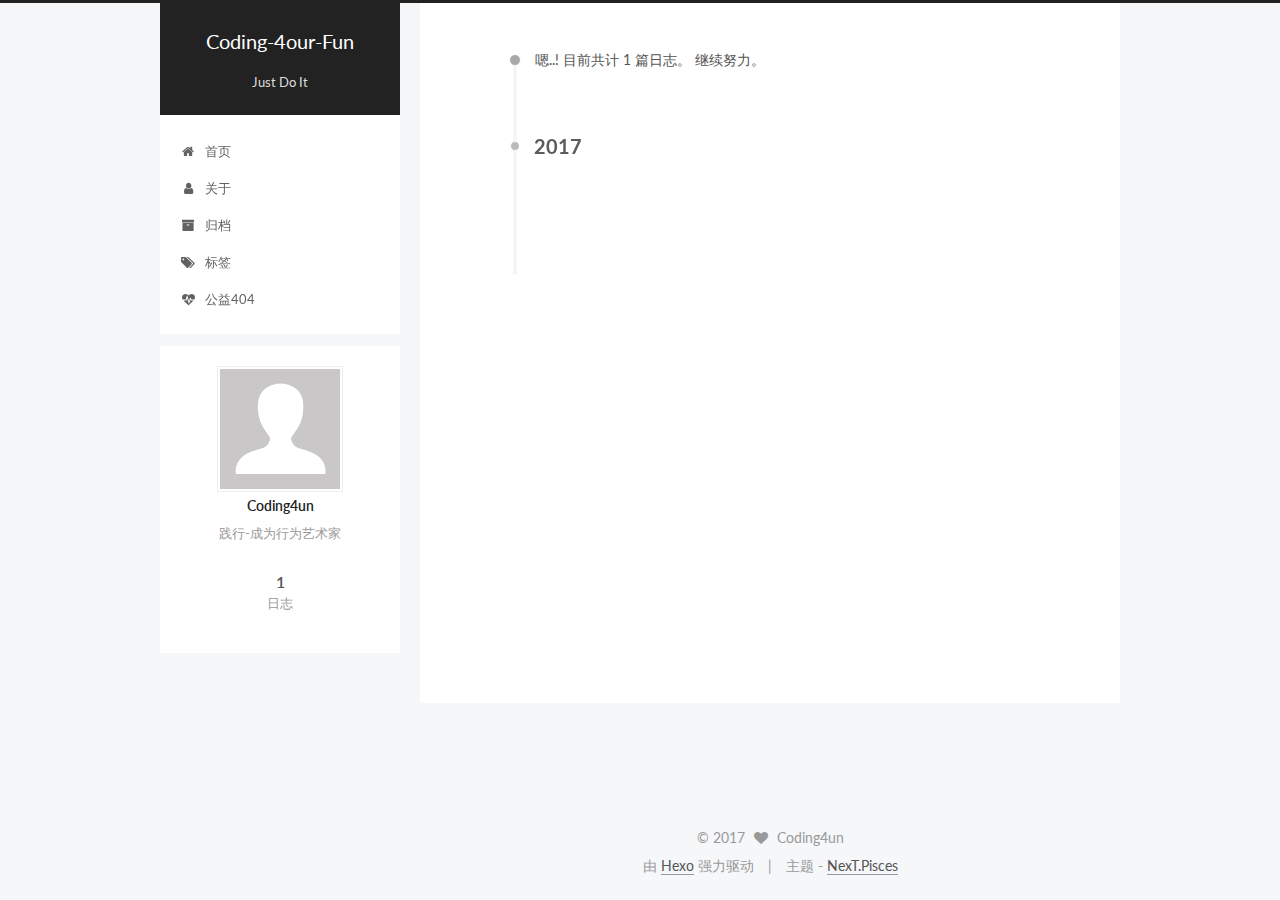
==== commit adbf9903: "Site updated: 2017-03-14 12:21:05" ====
--- a/archives/index.html
+++ b/archives/index.html
@@ -90,7 +90,7 @@
 <meta name="description" content="践行-成为行为艺术家">
 <meta property="og:type" content="website">
 <meta property="og:title" content="Coding-4our-Fun">
-<meta property="og:url" content="http://yoursite.com/archives/index.html">
+<meta property="og:url" content="http://coding4un.com/archives/index.html">
 <meta property="og:site_name" content="Coding-4our-Fun">
 <meta property="og:description" content="践行-成为行为艺术家">
 <meta name="twitter:card" content="summary">
@@ -123,7 +123,7 @@
 
 
 
-  <link rel="canonical" href="http://yoursite.com/archives/"/>
+  <link rel="canonical" href="http://coding4un.com/archives/"/>
 
 
 
@@ -517,32 +517,39 @@
 
   
 
-
-
-  
-
-
-
-
-	
-
-
-
-
-
-  
-
-
-
-
-
-  
-
-
-
-
-
-  
+  
+    
+  
+
+  <script type="text/javascript">
+    var duoshuoQuery = {short_name:"coding4un"};
+    (function() {
+      var ds = document.createElement('script');
+      ds.type = 'text/javascript';ds.async = true;
+      ds.id = 'duoshuo-script';
+      ds.src = (document.location.protocol == 'https:' ? 'https:' : 'http:') + '//static.duoshuo.com/embed.js';
+      ds.charset = 'UTF-8';
+      (document.getElementsByTagName('head')[0]
+      || document.getElementsByTagName('body')[0]).appendChild(ds);
+    })();
+  </script>
+
+  
+    
+    
+    <script src="/lib/ua-parser-js/dist/ua-parser.min.js?v=0.7.9"></script>
+    <script src="/js/src/hook-duoshuo.js"></script>
+  
+
+
+
+
+
+
+
+
+
+
 
 
 
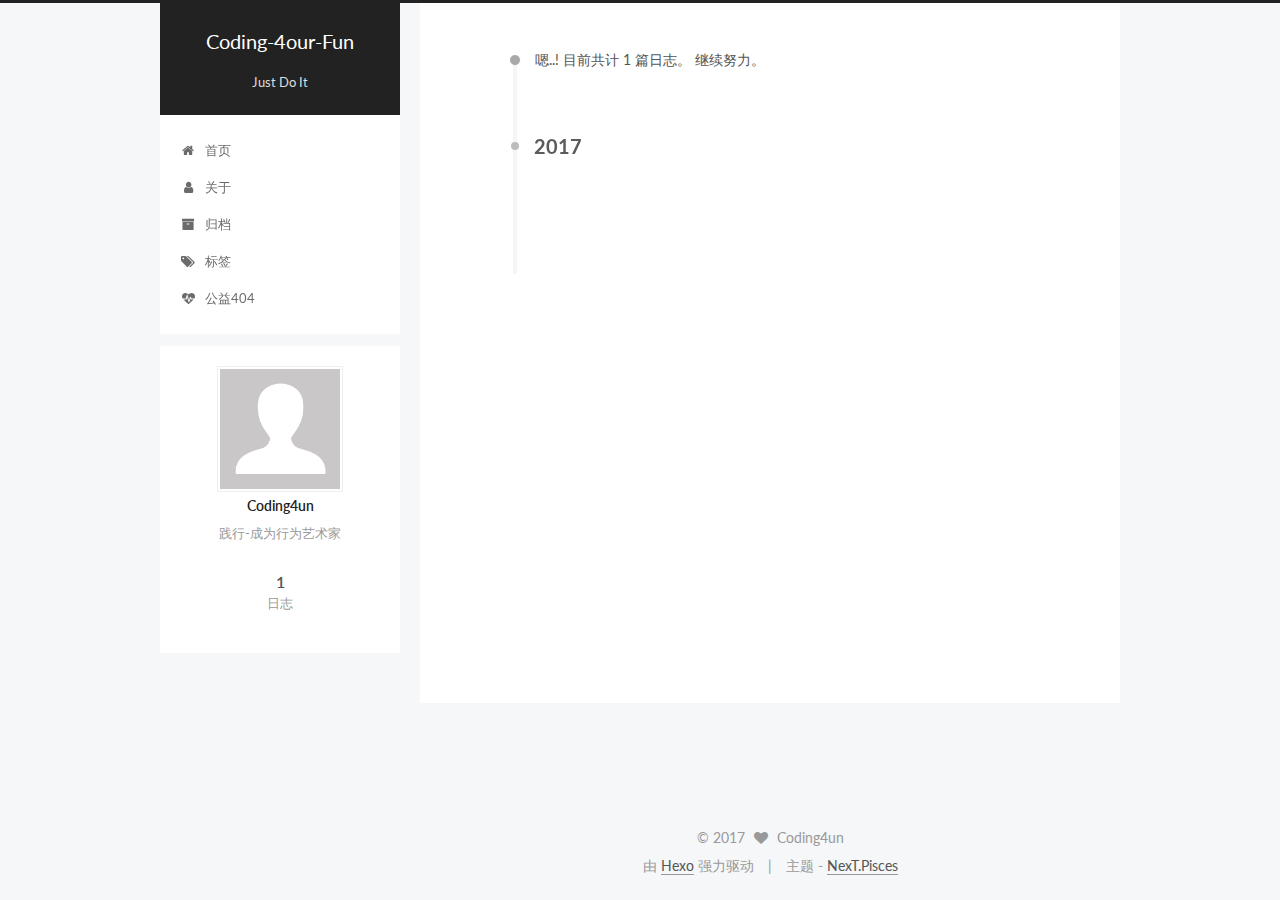
==== commit 919513dd: "Site updated: 2017-03-14 12:44:10" ====
--- a/archives/index.html
+++ b/archives/index.html
@@ -561,6 +561,113 @@
   
 
   
+  <script src="https://cdn1.lncld.net/static/js/av-core-mini-0.6.1.js"></script>
+  <script>AV.initialize("Ebd3PEnQ1aWRD4pUwjTF0zRP-gzGzoHsz", "pf22ciiiFzVDuaIrYK3aal4l");</script>
+  <script>
+    function showTime(Counter) {
+      var query = new AV.Query(Counter);
+      var entries = [];
+      var $visitors = $(".leancloud_visitors");
+
+      $visitors.each(function () {
+        entries.push( $(this).attr("id").trim() );
+      });
+
+      query.containedIn('url', entries);
+      query.find()
+        .done(function (results) {
+          var COUNT_CONTAINER_REF = '.leancloud-visitors-count';
+
+          if (results.length === 0) {
+            $visitors.find(COUNT_CONTAINER_REF).text(0);
+            return;
+          }
+
+          for (var i = 0; i < results.length; i++) {
+            var item = results[i];
+            var url = item.get('url');
+            var time = item.get('time');
+            var element = document.getElementById(url);
+
+            $(element).find(COUNT_CONTAINER_REF).text(time);
+          }
+          for(var i = 0; i < entries.length; i++) {
+            var url = entries[i];
+            var element = document.getElementById(url);
+            var countSpan = $(element).find(COUNT_CONTAINER_REF);
+            if( countSpan.text() == '') {
+              countSpan.text(0);
+            }
+          }
+        })
+        .fail(function (object, error) {
+          console.log("Error: " + error.code + " " + error.message);
+        });
+    }
+
+    function addCount(Counter) {
+      var $visitors = $(".leancloud_visitors");
+      var url = $visitors.attr('id').trim();
+      var title = $visitors.attr('data-flag-title').trim();
+      var query = new AV.Query(Counter);
+
+      query.equalTo("url", url);
+      query.find({
+        success: function(results) {
+          if (results.length > 0) {
+            var counter = results[0];
+            counter.fetchWhenSave(true);
+            counter.increment("time");
+            counter.save(null, {
+              success: function(counter) {
+                var $element = $(document.getElementById(url));
+                $element.find('.leancloud-visitors-count').text(counter.get('time'));
+              },
+              error: function(counter, error) {
+                console.log('Failed to save Visitor num, with error message: ' + error.message);
+              }
+            });
+          } else {
+            var newcounter = new Counter();
+            /* Set ACL */
+            var acl = new AV.ACL();
+            acl.setPublicReadAccess(true);
+            acl.setPublicWriteAccess(true);
+            newcounter.setACL(acl);
+            /* End Set ACL */
+            newcounter.set("title", title);
+            newcounter.set("url", url);
+            newcounter.set("time", 1);
+            newcounter.save(null, {
+              success: function(newcounter) {
+                var $element = $(document.getElementById(url));
+                $element.find('.leancloud-visitors-count').text(newcounter.get('time'));
+              },
+              error: function(newcounter, error) {
+                console.log('Failed to create');
+              }
+            });
+          }
+        },
+        error: function(error) {
+          console.log('Error:' + error.code + " " + error.message);
+        }
+      });
+    }
+
+    $(function() {
+      var Counter = AV.Object.extend("Counter");
+      if ($('.leancloud_visitors').length == 1) {
+        addCount(Counter);
+      } else if ($('.post-title-link').length > 1) {
+        showTime(Counter);
+      }
+    });
+  </script>
+
+
+
+  
 
   
 
